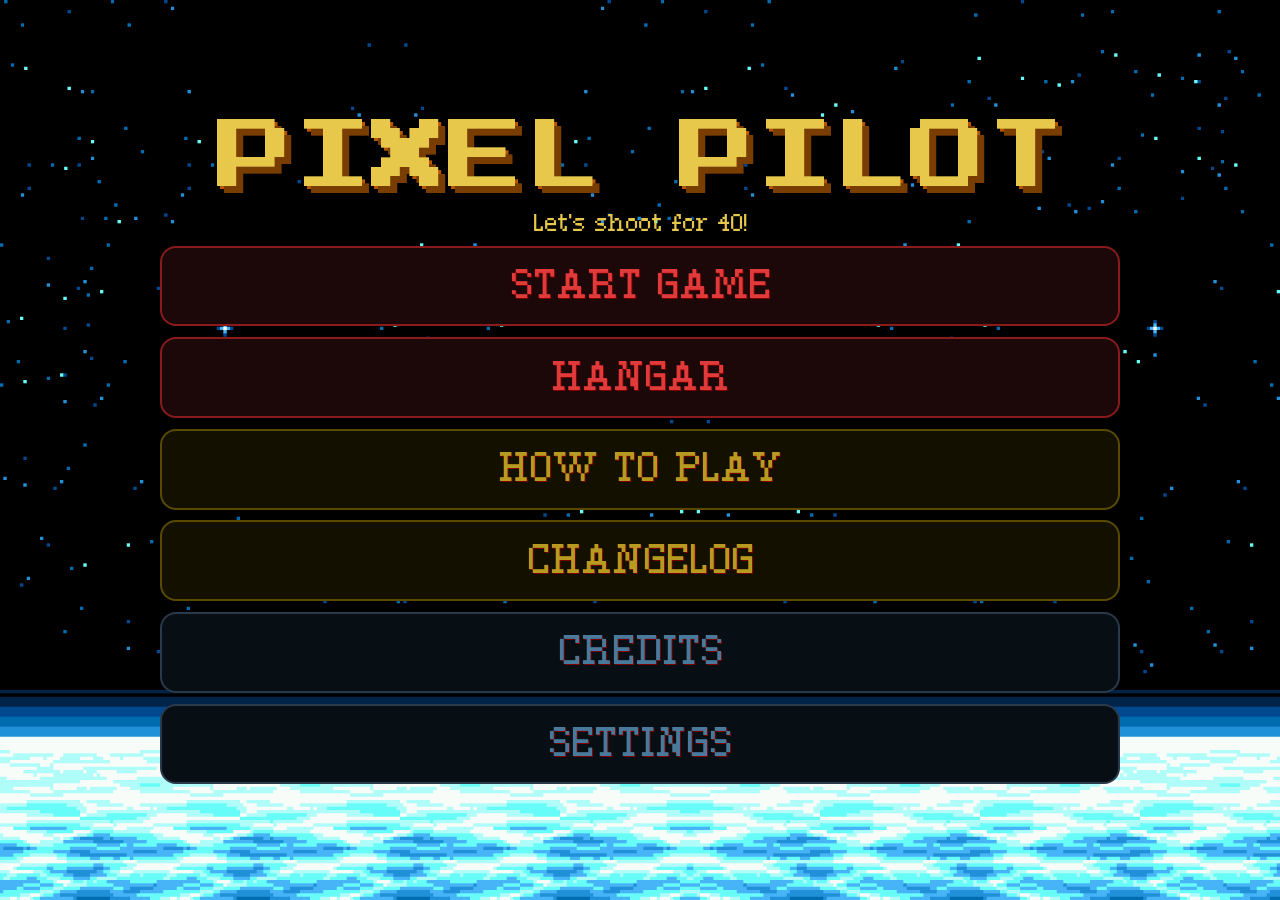
==== game.html @ 57da7c8a "Rename game HTML file" ====
﻿<!DOCTYPE html>
<html>

<head>
  <meta name="viewport" content="width=device-width, initial-scale=1.0" />
  <meta charset="UTF-8">
  <title>Pixel Pilot</title>
  <link rel="icon" type="image/x-icon" href="./images/ppfavicon.ico">
</head>

<body
  onload="queryShipCookie() || setPicture(classicSpaceshipPrev) || setCard('CLASSIC', classicstats) || console.log('onload called')">
  <style>

    @font-face {
      font-family: '8bit-font';
      src: url('./fonts/PressStart2P-vaV7.ttf') format('woff2');
      font-weight: normal;
      font-style: normal;
    }

    @font-face {
      font-family: '8bit-font-text';
      src: url('./fonts/ConnectionSerif-d20X.otf') format('woff2');
      font-weight: normal;
      font-style: normal;
    }

    canvas {
      display: block;
      background-color: black;
    }

    html, body {
      margin: 0;
      padding: 0;
      width: 100%;
      height: 100%;
      overflow: hidden;
    }

    .marquee-container {
      display: block;
      overflow: hidden;
      width: 100vw;
      height: 100vh;
      position: relative;
      z-index: 1;
      margin: 0;
      padding: 0;
    }

    .marquee-track {
      display: flex;
      width: fit-content;
      height: 100%;
      animation: scroll 40s linear infinite;
    }

    .marquee-image {
      display: block;
      width: 100vw;
      height: 100vh;
      min-width: 100vw;
      flex-shrink: 0;
      object-fit: cover;
      object-position: center;
    }

    @keyframes scroll {
      0% { transform: translateX(0); }
      100% { transform: translateX(-50%); }
    }

    /* ── HANGAR BAR BACK BUTTON ── */
    .backbuttonhangerbar {
      display: inline;
      color: #e03a3a;
      text-align: center;
      padding: 6px 6px;
      text-decoration: none;
      background-color: #1a0808;
      font-size: 20px;
      font-family: "Lucida Console", "Courier New", monospace;
      border: 1px solid #8b1a1a;
    }

    .backbuttonhangerbar:hover {
      cursor: pointer;
      color: #ff6b6b;
      background-color: #3a0d0d;
    }

    /* ── MAIN MENU BUTTONS ── */
    .button {
      border: none;
      padding: 16px 32px;
      text-align: center;
      text-decoration: none;
      text-shadow: 1px 1px #7a0000;
      display: block;
      font-size: 40px;
      font-family: "8bit-font-text", sans-serif;
      margin: auto;
      transition-duration: 0.1s;
      cursor: pointer;
      width: 960px;
    }

    .button1 {
      background-color: #1c0808;
      color: #e03a3a;
      border: 2px solid #8b1a1a;
      border-radius: 16px;
      position: absolute;
      top: 250px;
      left: 480px;
    }

    .button1:hover {
      background-color: #3a0d0d;
      color: #ff6b6b;
      border-color: #cc2222;
    }

    .button2 {
      background-color: #141000;
      color: #b89a20;
      border: 2px solid #5a4a00;
      border-radius: 16px;
      padding: 16px 20px;
      position: absolute;
      left: 480px;
      top: 450px;
    }

    .button2:hover {
      background-color: #2a2000;
      color: #e8c84a;
      border-color: #8a7000;
    }

    .button3 {
      background-color: #141000;
      color: #b89a20;
      border: 2px solid #5a4a00;
      border-radius: 16px;
      padding: 16px 43px;
      position: absolute;
      left: 480px;
      top: 550px;
    }

    .button3:hover {
      background-color: #2a2000;
      color: #e8c84a;
      border-color: #8a7000;
    }

    .button4 {
      background-color: #080f14;
      color: #4a7a9b;
      border: 2px solid #2a3a4a;
      border-radius: 16px;
      padding: 16px 66px;
      position: absolute;
      left: 480px;
      top: 650px;
    }

    .button4:hover {
      background-color: #0f1e2a;
      color: #7ab0cc;
      border-color: #3a5a70;
    }

    .button5 {
      background-color: #080f14;
      color: #4a7a9b;
      border: 2px solid #2a3a4a;
      border-radius: 16px;
      padding: 16px 55px;
      position: absolute;
      left: 480px;
      top: 750px;
    }

    .button5:hover {
      background-color: #0f1e2a;
      color: #7ab0cc;
      border-color: #3a5a70;
    }

    .button6 {
      background-color: #1c0808;
      color: #e03a3a;
      border: 2px solid #8b1a1a;
      border-radius: 16px;
      padding: 16px 80px;
      position: absolute;
      left: 480px;
      top: 350px;
    }

    .button6:hover {
      background-color: #3a0d0d;
      color: #ff6b6b;
      border-color: #cc2222;
    }

    /* ── OVERLAY PANEL BUTTONS ── */
    .button_hp {
      border: none;
      padding: 16px 32px;
      text-align: center;
      text-decoration: none;
      display: block;
      font-size: 40px;
      font-family: "Lucida Console", "Courier New", monospace;
      margin: auto;
      transition-duration: 0.1s;
      cursor: pointer;
    }

    .button_hp1 {
      background-color: #1c0808;
      color: #e03a3a;
      border: 2px solid #8b1a1a;
      border-radius: 16px;
    }

    .button_hp1:hover {
      background-color: #3a0d0d;
      color: #ff6b6b;
    }

    /* ── HANGAR PURCHASE / EQUIP BUTTONS ── */
    .buttonPurchase {
      background-color: #1a0808;
      border-style: solid;
      border-color: #8b1a1a;
      height: 60px;
      width: 200px;
      margin: auto;
      color: #e03a3a;
      text-align: center;
      padding: 10px;
      font-size: 20px;
    }

    .buttonPurchase:hover {
      background-color: #3a0d0d;
      color: #ff6b6b;
    }

    .buttonEquip {
      background-color: #1a0808;
      border-style: solid;
      border-color: #8b1a1a;
      height: 60px;
      width: 200px;
      margin: auto;
      color: #e03a3a;
      text-align: center;
      padding: 10px;
      font-size: 20px;
    }

    .buttonEquip:hover {
      background-color: #3a0d0d;
      color: #ff6b6b;
    }

    /* ── LOCK BADGE for unaffordable ships ── */
    .shipLockBadge {
      display: inline-block;
      background: #1a0808;
      border: 1px solid #5a1a1a;
      border-radius: 8px;
      padding: 6px 14px;
      font-family: '8bit-font-text';
      font-size: 15px;
      color: #7a3a3a;
      margin-top: 6px;
    }

    /* ── STAT BARS ── */
    .stat-bar-wrap {
      display: flex;
      align-items: center;
      gap: 8px;
      margin: 4px 0;
    }
    .stat-bar-label {
      font-family: '8bit-font-text';
      font-size: 13px;
      color: #c8c8d0;
      width: 130px;
      text-align: right;
      flex-shrink: 0;
    }
    .stat-bar-track {
      flex: 1;
      background: #1a0808;
      border: 1px solid #4a1a1a;
      border-radius: 4px;
      height: 14px;
      overflow: hidden;
    }
    .stat-bar-fill {
      height: 100%;
      border-radius: 4px;
      transition: width 0.4s ease;
    }

    /* ── PANEL BACKDROP ── */
    #panelBackdrop {
      display: none;
      position: fixed;
      inset: 0;
      background: rgba(0, 0, 0, 0.65);
      z-index: 190;
    }

    /* ── OVERLAY PANELS (HOW TO PLAY, CREDITS, SETTINGS) ── */
    .howPlay {
      display: none;
      position: fixed;
      top: 50%;
      left: 50%;
      transform: translate(-50%, -50%);
      z-index: 200;

      background-color: #0f0f14;
      width: min(500px, 90vw);
      max-height: 80vh;
      overflow-y: auto;

      text-align: center;
      padding: 24px 32px;
      border: 2px solid #8b1a1a;
      border-radius: 16px;
      color: #c8c8d0;
      font-family: "Lucida Console", "Courier New", monospace;
      line-height: 1.6;

      scrollbar-width: thin;
      scrollbar-color: #8b1a1a #1a0808;
    }

    .howPlay::-webkit-scrollbar { width: 6px; }
    .howPlay::-webkit-scrollbar-track { background: #1a0808; border-radius: 4px; }
    .howPlay::-webkit-scrollbar-thumb { background-color: #8b1a1a; border-radius: 4px; }

    /* ── CHANGELOG ── */
    .changeLog {
      display: none;
      position: fixed;
      top: 50%;
      left: 50%;
      transform: translate(-50%, -50%);
      z-index: 200;

      background-color: #0f0f14;
      width: min(550px, 90vw);
      max-height: 80vh;
      overflow-y: auto;

      padding: 24px 32px;
      border: 2px solid #8b1a1a;
      border-radius: 16px;
      color: #c8c8d0;
      font-family: "Lucida Console", "Courier New", monospace;
      line-height: 1.2;

      scrollbar-width: thin;
      scrollbar-color: #8b1a1a #1a0808;
    }

    .changeLog::-webkit-scrollbar { width: 6px; }
    .changeLog::-webkit-scrollbar-track { background: #1a0808; border-radius: 4px; }
    .changeLog::-webkit-scrollbar-thumb { background-color: #8b1a1a; border-radius: 4px; }

    /* ── GAME OVER SCREEN ── */
    .gameEnd {
      display: none;
      background-color: #0f0f14;
      width: 480px;
      margin: auto;
      text-align: center;
      padding: 20px 28px;
      border: 2px solid #8b1a1a;
      border-radius: 16px;
      color: #c8c8d0;
      position: fixed;
      left: 50%;
      top: 50%;
      transform: translate(-50%, -50%);
      z-index: 200;
      animation: endFadeIn 0.4s ease both;
    }

    /* ── PAUSE SCREEN ── */
    .pauseScreen {
      display: none;
      background-color: #0f0f14;
      width: 420px;
      margin: auto;
      text-align: center;
      padding: 20px 28px;
      border: 2px solid #3a5a70;
      border-radius: 16px;
      color: #c8c8d0;
      position: fixed;
      left: 50%;
      top: 50%;
      transform: translate(-50%, -50%);
      z-index: 200;
    }

    .restartGameButton {
      background-color: #1c0808;
      color: #e03a3a;
      border: 2px solid #8b1a1a;
      border-radius: 16px;
      padding: 16px 20px;
      cursor: pointer;
    }

    .restartGameButton:hover {
      background-color: #3a0d0d;
      color: #ff6b6b;
    }

    .goHomeButton {
      background-color: #1c0808;
      color: #e03a3a;
      border: 2px solid #8b1a1a;
      border-radius: 16px;
      padding: 16px 20px;
      cursor: pointer;
    }

    .goHomeButton:hover {
      background-color: #3a0d0d;
      color: #ff6b6b;
    }

    @keyframes endFadeIn {
      from { opacity: 0; transform: translate(-50%, -45%); }
      to   { opacity: 1; transform: translate(-50%, -50%); }
    }
    @keyframes scoreTick {
      from { opacity: 0; transform: translateY(10px); }
      to   { opacity: 1; transform: translateY(0); }
    }
    /* ── SCORE FLASH ANIMATION ── */
    @keyframes scoreFlash {
      0%   { color: #e8c84a; transform: scale(1.0); }
      50%  { color: #ffffff; transform: scale(1.18); }
      100% { color: #e8c84a; transform: scale(1.0); }
    }
    .score-flash {
      animation: scoreFlash 0.22s ease;
    }

    .stat-row {
      display: flex; justify-content: space-between;
      font-family: '8bit-font-text'; font-size: 18px;
      padding: 6px 0; border-bottom: 1px solid #2a1a1a;
      color: #c8c8d0;
    }
    .stat-row:last-child { border-bottom: none; }
    .stat-val { color: #e8c84a; }
    .grade-badge {
      display: inline-block; font-size: 70px;
      font-family: '8bit-font-text'; font-weight: bold;
      padding: 6px 24px; border-radius: 12px;
      border: 3px solid; margin: 12px 0 4px;
      animation: scoreTick 0.5s ease 0.3s both;
    }
    .tier-label {
      font-size: 22px; font-family: '8bit-font-text';
      letter-spacing: 2px; margin-bottom: 16px;
      animation: scoreTick 0.5s ease 0.5s both;
    }

    /* ── HANGAR ── */
    .hanger {
      display: none;
      width: 100%;
      height: 100%;
      font-family: '8bit-font-text';
      line-height: 1.6;
      position: absolute;
      top: 0px;
      left: 0px;
    }

    .hangerBar {
      display: flex;
      align-items: center;
      overflow: hidden;
      background-color: #1a0808;
      border-style: solid;
      border-color: #8b1a1a;
    }

    .hangerBar a {
      color: #e03a3a;
      text-align: center;
      padding: 14px 16px;
      text-decoration: none;
      font-size: 17px;
    }

    .hangerBar > span {
      float: none !important;
      margin-left: auto;
      padding-right: clamp(12px, 4vw, 70px) !important;
      padding-top: 3px !important;
      white-space: nowrap;
      text-align: right;
      font-size: clamp(13px, 2vw, 20px) !important;
    }

    .spaceshipSelector {
      overflow: hidden;
      background-color: #1a0808;
      width: 99.7%;
      position: absolute;
      bottom: 0;
      border-style: solid;
      border-color: #8b1a1a;
    }

    .spaceshipSelector a {
      float: left;
      color: #e03a3a;
      text-align: center;
      padding: 14px 16px;
      text-decoration: none;
      font-size: 17px;
    }

    .spaceshipSelector a:hover { cursor: pointer; }

    .spaceshipStats {
      background-color: #0f0f14;
      border-style: solid;
      border-color: #8b1a1a;
      position: absolute;
      top: 165px;
      left: 50px;
      width: 567px;
      height: 435px;
      margin: auto;
      color: #c8c8d0;
      text-align: center;
      padding: 16px;
      overflow-y: auto;
      scrollbar-width: thin;
      scrollbar-color: #8b1a1a #1a0808;
    }

    .spaceshipStats::-webkit-scrollbar { width: 6px; }
    .spaceshipStats::-webkit-scrollbar-track { background: #1a0808; border-radius: 4px; }
    .spaceshipStats::-webkit-scrollbar-thumb { background-color: #8b1a1a; border-radius: 4px; }

    .spaceshipName {
      background-color: #0f0f14;
      border-style: solid;
      border-color: #8b1a1a;
      position: absolute;
      top: 100px;
      left: 50px;
      width: 600px;
      margin: auto;
      color: #e8c84a;
      text-align: center;
      font-size: 30px;
    }

/*

    .spaceshipPreview {
      background-color: #0f0f14;
      border-style: solid;
      border-color: #8b1a1a;
      position: absolute;
      top: 100px;
      left: 700px;
      margin: auto;
      color: #c8c8d0;
      text-align: center;
      padding: 16px;
      overflow: hidden;
    }

*/

    /* ── SHIP PREVIEW FLOAT ANIMATION ── */
    @keyframes shipFloat {
      0%, 100% { transform: translate(-50%, -50%) translateY(0px); }
      50%       { transform: translate(-50%, -50%) translateY(-18px); }
    }
    .shipPrev {
      position: absolute;
      top: 50%;
      left: 50%;
      width: auto;
      height: auto;
      max-width: calc(100% - 100px);
      max-height: calc(100% - 100px);
      object-fit: contain;
      display: block;
      animation: shipFloat 3s ease-in-out infinite;
      filter: drop-shadow(0 0 18px rgba(232, 200, 74, 0.35));
    }

    .SpaceshipNav {
      transform: rotate(300deg);
      background-image: linear-gradient(to right, rgba(0, 0, 0, 1), rgba(0, 0, 0, 0));
      padding: 12px 12px;
    }

    /* ── PURCHASE DIALOG OVERLAY ── */
    .overlay {
      position: fixed;
      display: none;
      width: 100%;
      height: 100%;
      top: 0;
      left: 0;
      right: 0;
      bottom: 0;
      background-color: rgba(0, 0, 0, 0.7);
      z-index: 2;
      cursor: pointer;
    }

    .purchaseDialog {
      display: none;
      background-color: #0f0f14;
      border-style: solid;
      border-color: #8b1a1a;
      position: fixed;
      top: 200px;
      left: 710px;
      width: 500px;
      height: 500px;
      margin: auto;
      color: #c8c8d0;
      text-align: center;
      padding: 16px;
      z-index: 3;
    }

    .backbuttondialog {
      display: block;
      color: #e03a3a;
      text-align: center;
      text-decoration: none;
      background-color: #1a0808;
      border: 1px solid #8b1a1a;
      font-size: 20px;
      font-family: "Lucida Console", "Courier New", monospace;
      z-index: 10;
      padding: 10px;
      margin: auto;
      margin-top: 150px;
    }

    .backbuttondialog:hover {
      cursor: pointer;
      background-color: #3a0d0d;
      color: #ff6b6b;
    }

    /* ── TITLE ── */
    .title {
      text-shadow: 7px 7px #7a3d00, 3px 3px #b85500;
      font-size: 80px;
      color: #e8c84a;
      font-family: "8bit-font", sans-serif;
      position: absolute;
      left: 525px;
      top: 20px;
    }

    /* ── SPLASH TEXT ── */
    .splashText {
      font-size: 22px;
      font-family: '8bit-font-text';
      position: absolute;
      left: 530px;
      top: 185px;
      color: #e8c84a;
      animation: splashPulse 0.7s ease-in-out infinite;
      pointer-events: none;
      white-space: nowrap;
    }

    @keyframes splashPulse {
      0%, 100% { opacity: 1;   transform: scale(1); }
      50%       { opacity: 0.5; transform: scale(0.96); }
    }

    /* ── SETTINGS SLIDERS ── */
    .settings-row {
      display: flex;
      align-items: center;
      justify-content: space-between;
      gap: 12px;
      margin: 14px 0;
      font-family: '8bit-font-text';
      font-size: 16px;
      color: #c8c8d0;
    }
    .settings-row label { flex: 1; text-align: left; }
    .settings-row input[type=range] {
      flex: 2;
      accent-color: #e03a3a;
    }
    .settings-row span {
      width: 38px;
      text-align: right;
      color: #e8c84a;
      font-size: 15px;
    }
    .settings-toggle {
      background: #1a0808;
      border: 1px solid #8b1a1a;
      border-radius: 8px;
      color: #e03a3a;
      padding: 6px 16px;
      font-family: '8bit-font-text';
      font-size: 14px;
      cursor: pointer;
    }
    .settings-toggle.on { background: #3a0d0d; color: #ff6b6b; border-color: #cc2222; }

    /* ── VIRTUAL JOYSTICK (mobile) ── */
    #touchControls {
      display: none;
      position: fixed;
      bottom: 30px;
      left: 30px;
      z-index: 300;
      pointer-events: none;
    }
    #joystickOuter {
      width: 120px;
      height: 120px;
      border-radius: 50%;
      background: rgba(255,255,255,0.07);
      border: 2px solid rgba(232,200,74,0.35);
      position: relative;
      pointer-events: all;
      touch-action: none;
    }
    #joystickKnob {
      width: 48px;
      height: 48px;
      border-radius: 50%;
      background: rgba(224,58,58,0.7);
      border: 2px solid #e03a3a;
      position: absolute;
      top: 50%;
      left: 50%;
      transform: translate(-50%, -50%);
      pointer-events: none;
      transition: box-shadow 0.1s;
      box-shadow: 0 0 12px rgba(224,58,58,0.5);
    }
    #touchFireBtn {
      position: fixed;
      bottom: 40px;
      right: 40px;
      width: 90px;
      height: 90px;
      border-radius: 50%;
      background: rgba(224,58,58,0.25);
      border: 2px solid #e03a3a;
      color: #e03a3a;
      font-family: '8bit-font-text';
      font-size: 18px;
      z-index: 300;
      pointer-events: all;
      touch-action: none;
      display: none;
      align-items: center;
      justify-content: center;
      cursor: pointer;
      user-select: none;
    }
    #touchFireBtn:active { background: rgba(224,58,58,0.55); }

    #portraitGameBlocker {
      display: none;
      position: fixed;
      inset: 0;
      z-index: 500;
      align-items: center;
      justify-content: center;
      padding: 20px;
      box-sizing: border-box;
      background: rgba(8, 8, 12, 0.96);
      color: #e8c84a;
      text-align: center;
      font-family: '8bit-font-text';
      font-size: clamp(18px, 5vw, 32px);
      line-height: 1.5;
    }

    /* ── HIGH SCORE BADGE (in-game HUD) ── */
    #highScoreHUD {
      position: fixed;
      top: 10px;
      right: 20px;
      font-family: '8bit-font-text';
      font-size: 18px;
      color: #e8c84a;
      z-index: 150;
      pointer-events: none;
      display: none;
      text-shadow: 1px 1px #7a3d00;
    }

      /* Score and Ammo HUDs (DOM elements, not canvas) */
      #scoreHUD {
        position: fixed;
        top: 10px;
        left: 20px;
        font-family: '8bit-font-text';
        font-size: 18px;
        color: #e8c84a;
        z-index: 150;
        pointer-events: none;
        text-shadow: 1px 1px #1a0a00;
      }

      #ammoHUD {
        position: fixed;
        top: 10px;
        left: 50%;
        transform: translateX(-50%);
        font-family: '8bit-font-text';
        font-size: 18px;
        color: #e03a3a;
        z-index: 150;
        pointer-events: none;
        text-shadow: 1px 1px #1a0a00;
      }

      /* Responsive panels and hangar layout */
      .howPlay,
      .changeLog {
        width: min(700px, calc(100vw - 32px));
        max-height: calc(100vh - 32px);
        box-sizing: border-box;
        padding: clamp(16px, 3vw, 32px) clamp(16px, 4vw, 32px);
      }

      #settings {
        width: min(700px, calc(100vw - 32px)) !important;
      }

      .gameEnd,
      .pauseScreen {
        width: min(520px, calc(100vw - 24px));
        max-height: calc(100vh - 24px);
        box-sizing: border-box;
        padding: clamp(14px, 3vw, 28px) clamp(14px, 4vw, 28px);
        overflow-y: auto;
        overflow-x: hidden;
      }

      .pauseScreen p {
        overflow-wrap: anywhere;
      }

      .gameEnd .restartGameButton,
      .gameEnd .goHomeButton,
      .pauseScreen .restartGameButton,
      .pauseScreen .goHomeButton {
        max-width: 100%;
        padding: clamp(10px, 2vw, 16px) clamp(12px, 3vw, 20px);
        font-size: clamp(16px, 3vw, 24px);
      }

      .howPlay > p:first-child,
      .changeLog > p:first-child,
      #settings > p:first-child {
        font-size: clamp(30px, 7vw, 60px) !important;
        line-height: 1.15;
      }

      .howPlay p,
      .changeLog p,
      #settings p {
        overflow-wrap: anywhere;
      }

      .howPlay .button_hp,
      .changeLog .button_hp,
      #settings .button_hp {
        width: min(100%, 420px);
        box-sizing: border-box;
        padding: clamp(10px, 2vw, 16px) 20px;
        font-size: clamp(20px, 4vw, 40px);
      }

      .hanger {
        --selector-height: clamp(200px, 28vh, 300px);
        --card-bottom-gap: clamp(32px, 6vh, 80px);
        position: fixed;
        inset: 0;
        width: 100%;
        height: 100%;
        overflow: hidden;
        box-sizing: border-box;
      }

      .hangerBar {
        position: absolute;
        top: 0;
        left: 0;
        width: 100%;
        box-sizing: border-box;
      }

      .spaceshipName {
        position: static;
        grid-area: name;
        width: 100%;
        box-sizing: border-box;
        font-size: clamp(20px, 2.5vw, 30px);
      }

      .spaceshipStats {
        position: static;
        grid-area: stats;
        width: 100%;
        height: 100%;
        box-sizing: border-box;
      }

      .spaceshipPreview {
        position: static;
        grid-area: preview;
        width: 100%;
        height: 100%;
        box-sizing: border-box;           
        display: grid;
        place-items: center;
      }

      @keyframes shipFloatInCard {
        0%, 100% { transform: translateY(0); }
        50%       { transform: translateY(-18px); }
      }

      .spaceshipPreview .shipPrev {
        position: static;
        width: auto;
        height: auto;
        max-width: calc(100% - 90px);
        max-height: calc(100% - 90px);
        transform: none;
        animation: shipFloatInCard 3s ease-in-out infinite;
      }

      .shipInfoContainer {
        position: absolute;
        top: 82px;
        left: clamp(16px, 3vw, 50px);
        right: clamp(16px, 3vw, 50px);
        bottom: calc(var(--selector-height) + var(--card-bottom-gap));
        display: grid;
        grid-template-columns: minmax(280px, 1fr) minmax(0, 2fr);
        grid-template-rows: auto minmax(0, 1fr);
        grid-template-areas:
          "name preview"
          "stats preview";
        gap: 12px;
        min-height: 0;
      }

      .spaceshipSelector {
        width: 100%;
        height: var(--selector-height);
        min-height: 0;
        display: flex;
        justify-content: center;
        align-items: center;
        box-sizing: border-box;
      }

      .spaceshipSelector a {
        float: none;
      }

      .spaceshipSelector img {
        width: clamp(100px, 16vw, 215px);
        height: auto;
      }

      @media (max-width: 500px) {
        .hanger {
          --selector-height: 120px;
        }

        .howPlay,
        .changeLog {
          max-height: calc(100vh - 20px);
          width: calc(100vw - 20px);
          padding: 14px 16px;
          line-height: 1.35;
        }

        .gameEnd,
        .pauseScreen {
          width: calc(100vw - 20px);
          max-height: calc(100vh - 20px);
          padding: 12px 14px;
        }

        .gameEnd .grade-badge {
          font-size: clamp(42px, 14vw, 70px) !important;
          padding: 4px 16px;
        }

        .gameEnd .tier-label {
          font-size: clamp(16px, 5vw, 22px) !important;
          letter-spacing: 1px;
        }

        .howPlay p,
        .changeLog p,
        #settings p {
          font-size: clamp(14px, 4vw, 20px) !important;
        }

        .howPlay > p:first-child,
        .changeLog > p:first-child,
        #settings > p:first-child {
          font-size: clamp(26px, 8vw, 42px) !important;
        }

        .hangerBar a {
          padding: 10px 12px;
          font-size: clamp(13px, 3.5vw, 17px);
        }

        .spaceshipName {
          position: static;
          width: 100%;
          height: 42px;
          display: flex;
          align-items: center;
          justify-content: center;
          overflow: hidden;
          font-size: clamp(18px, 6vw, 30px);
        }

        .spaceshipPreview {
          position: static;
          width: 100%;
          height: 100%;
          display: grid;
          place-items: center;
        }

        .spaceshipStats {
          position: static;
          width: 100%;
          height: 200px;
          min-height: 0;
          overflow-y: auto;
        }

        .shipInfoContainer {
          top: 62px;
          left: 12px;
          right: 12px;
          --card-bottom-gap: 8px;
          bottom: calc(var(--selector-height) + var(--card-bottom-gap));
          grid-template-columns: 1fr;
          grid-template-rows: 42px minmax(90px, 1fr) 200px;
          grid-template-areas:
            "name"
            "preview"
            "stats";
          gap: 8px;
          align-content: normal;
        }

        .spaceshipSelector {
          min-height: 0;
        }

        .spaceshipSelector a {
          padding: 6px 10px;
        }

        .spaceshipSelector img {
          width: clamp(72px, 24vw, 130px);
        }
      }

      @media (orientation: landscape) and (max-height: 600px) {
        #startScreen {
          justify-content: flex-start;
          gap: 4px;
          padding: 8px 12px;
        }

        #startScreen .title {
          font-size: clamp(26px, 7vh, 48px);
        }

        #startScreen .splashText {
          font-size: clamp(11px, 2.5vh, 16px);
        }

        #startScreen .button {
          width: min(680px, 100%);
          padding: 6px 16px;
          font-size: clamp(16px, 3.5vh, 24px);
        }

        .hanger {
          --selector-height: 96px;
          --card-bottom-gap: 6px;
        }

        .hangerBar a {
          padding: 8px 12px;
          font-size: 14px;
        }

        .shipInfoContainer {
          top: 52px;
          left: 16px;
          right: 16px;
          grid-template-columns: minmax(220px, 1fr) minmax(0, 2fr);
          gap: 8px;
        }

        .spaceshipName {
          font-size: clamp(16px, 4vh, 24px);
        }

        .spaceshipPreview .shipPrev {
          max-width: calc(100% - 40px);
          max-height: calc(100% - 24px);
        }

        .spaceshipSelector img {
          width: clamp(80px, 14vh, 130px);
        }
      }

  </style>

  <div id=startScreen>
    <style>
      #startScreen {
        position: fixed;
        inset: 0;
        z-index: 5;
        display: flex;
        flex-direction: column;
        align-items: center;
        justify-content: center;
        gap: clamp(8px, 1.2vh, 18px);
        padding: 20px 16px;
        box-sizing: border-box;
        overflow-y: auto;
      }

      #startScreen .title,
      #startScreen .splashText {
        position: static;
        left: auto;
        top: auto;
        margin: 0;
        white-space: normal;
        text-align: center;
      }

      #startScreen .title {
        font-size: clamp(36px, 6vw, 80px);
        line-height: 1.1;
      }

      #startScreen .splashText {
        font-size: clamp(14px, 2vw, 22px);
      }

      #startScreen .button {
        position: static;
        width: min(960px, 100%);
        box-sizing: border-box;
        margin: 0;
        padding: clamp(10px, 1.2vw, 16px) 20px;
        font-size: clamp(18px, 3vw, 40px);
        line-height: 1.2;
      }
    </style>

    <p class="title">PIXEL PILOT</p>
    <p class="splashText" id="splashText"></p>

    <button class="button button1" onclick="startGame() || hideDiv('startScreen') || hideDiv('menuBackground')">START GAME</button>
    <button class="button button6" onclick="hideDiv('startScreen') || showDiv('hanger') || setPicture(classicSpaceshipPrev) || setCard('CLASSIC', classicstats) || setScorebar()">HANGAR</button>
    <button class="button button2" onclick="hideDiv('startScreen') || showDiv('howPlay') || showDiv('panelBackdrop')">HOW TO PLAY</button>
    <button class="button button3" onclick="hideDiv('startScreen') || showDiv('changelog') || showDiv('panelBackdrop')">CHANGELOG</button>
    <button class="button button4" onclick="hideDiv('startScreen') || showDiv('credits') || showDiv('panelBackdrop')">CREDITS</button>
    <button class="button button5" onclick="hideDiv('startScreen') || showDiv('settings') || showDiv('panelBackdrop')">SETTINGS</button>
  </div>

  <style>
    @media (orientation: landscape) and (max-height: 600px) {
      #startScreen {
        justify-content: center;
        gap: 4px;
        padding: 16px 12px 10px;
        overflow-y: auto;
      }

      #startScreen .title {
        font-size: clamp(26px, 7vh, 48px);
      }

      #startScreen .splashText {
        font-size: clamp(11px, 2.5vh, 16px);
      }

      #startScreen .button {
        padding: 6px 16px;
        font-size: clamp(16px, 3.5vh, 24px);
      }

      .spaceshipPreview .shipPrev {
        max-width: 55%;
        max-height: 65%;
      }

      .gameEnd,
      .pauseScreen {
        width: min(620px, calc(100vw - 24px));
        max-height: calc(100vh - 16px);
        padding: 10px 16px;
      }

      .gameEnd .grade-badge {
        font-size: 42px !important;
        padding: 2px 14px;
        margin: 4px 0 2px;
      }

      .gameEnd .tier-label {
        font-size: 15px !important;
        margin-bottom: 6px;
      }

      .gameEnd .restartGameButton,
      .gameEnd .goHomeButton,
      .pauseScreen .restartGameButton,
      .pauseScreen .goHomeButton {
        padding: 8px 14px;
        font-size: 16px;
      }
    }
  </style>

  <div class="marquee-container" id="menuBackground">
    <div class="marquee-track">
      <img src="./images/Pixel_Space.png" alt="Seamless Loop" class="marquee-image">
      <img src="./images/Pixel_Space.png" alt="" class="marquee-image" aria-hidden="true">
    </div>
  </div>

  <!-- Panel backdrop -->
  <div id="panelBackdrop" onclick="closePanels()"></div>

  <!-- HOW TO PLAY -->
  <div class="howPlay" id="howPlay">
    <p style="font-size: 60px; font-family: '8bit-font-text'; color: #e8c84a;">HOW TO PLAY</p>
    <p style="font-size: 20px; font-family: '8bit-font-text'">Welcome to Pixel Pilot! Weave through obstacles using <b>UP/DOWN</b> or <b>W/S</b> keys. On mobile, use the on-screen joystick and FIRE button. The further you go, the more Pixel Pieces you earn — spend them in the hangar on new ships! Press <b>SPACE</b> to shoot orange barriers out of the way. Good luck, pilot!</p>
    <br>
    <button style="font-family: '8bit-font-text'" class="button_hp button_hp1" onclick="hideDiv('howPlay') || hideDiv('panelBackdrop') || showDiv('startScreen')">BACK</button>
  </div>

  <!-- CHANGELOG -->
  <div class="changeLog" id="changelog">
    <p style="font-size: 60px; font-family: '8bit-font-text'; color: #e8c84a;">CHANGELOG</p>
    <p style="font-size: 30px; font-family: '8bit-font-text'"><b>RELEASED: (2/3/2025)</b></p>
    <p style="font-size: 20px; font-family: '8bit-font-text'">Pixel Pilot was released to 8-9 Student Commons.</p>
    <br>
    <p style="font-size: 30px; font-family: '8bit-font-text'"><b>Update I (2/17/2025)</b></p>
    <p style="font-size: 20px; font-family: '8bit-font-text'">-Improved hitbox for spaceship.</p>
    <p style="font-size: 20px; font-family: '8bit-font-text'">-Added difficulty levels.</p>
    <p style="font-size: 20px; font-family: '8bit-font-text'">-Added GAME OVER screen.</p>
    <p style="font-size: 20px; font-family: '8bit-font-text'">-Implemented cookies for persistent score.</p>
    <p style="font-size: 20px; font-family: '8bit-font-text'">-Improved title visibility.</p>
    <br>
    <p style="font-size: 30px; font-family: '8bit-font-text'"><b>Update II: Hangar and Music Update (4/26/2025)</b></p>
    <p style="font-size: 25px; font-family: '8bit-font-text'"><b>Gameplay Changes</b></p>
    <p style="font-size: 20px; font-family: '8bit-font-text'">-Improved speed ramp-up.</p>
    <p style="font-size: 20px; font-family: '8bit-font-text'">-Changed obstacle frequency.</p>
    <p style="font-size: 20px; font-family: '8bit-font-text'">-Added hangar with purchasable ships.</p>
    <p style="font-size: 20px; font-family: '8bit-font-text'">-Added in-game music.</p>
    <p style="font-size: 20px; font-family: '8bit-font-text'">-Greatly fixed spaceship hitboxes.</p>
    <p style="font-size: 20px; font-family: '8bit-font-text'">-Removed difficulty levels.</p>
    <p style="font-size: 25px; font-family: '8bit-font-text'"><b>UI Changes</b></p>
    <p style="font-size: 20px; font-family: '8bit-font-text'">-Improved changelog, end screen, and How To Play.</p>
    <br>
    <p style="font-size: 30px; font-family: '8bit-font-text'"><b>Update II.1: Bug Fix (4/28/2025)</b></p>
    <p style="font-size: 20px; font-family: '8bit-font-text'">-Rounded scores to integers.</p>
    <p style="font-size: 20px; font-family: '8bit-font-text'">-Fixed ship purchase/equip glitches.</p>
    <p style="font-size: 20px; font-family: '8bit-font-text'">-Changed source files to Github.</p>
    <p style="font-size: 20px; font-family: '8bit-font-text'">-Crisper background image.</p>
    <br>
    <p style="font-size: 30px; font-family: '8bit-font-text'"><b>Update III: We're Back from Summer Break! (In Progress)</b></p>
    <p style="font-size: 25px; font-family: '8bit-font-text'"><b>Big Deal Stuff Here:</b></p>
    <p style="font-size: 20px; font-family: '8bit-font-text'">-Completely revamped UI style. The other one sucked, I know.</p>
    <p style="font-size: 20px; font-family: '8bit-font-text'">-Mobile support added! Mobile controls are now available. The screen is optimized for mobile devices. It's a bit wonky right now, but it's functional.</p>
    <p style="font-size: 20px; font-family: '8bit-font-text'">-Pixel-perfect hitboxes. Okay, I know you're excited about this one. The other system wasn't that bad -- sheesh!</p>
    <p style="font-size: 20px; font-family: '8bit-font-text'">-Added explosions and explosion sounds. Big booms. Large explosions. Very good.</p>
    <p style="font-size: 20px; font-family: '8bit-font-text'">-Added spaceship tilting. Woah! That changes things.</p>
    
    <p style="font-size: 25px; font-family: '8bit-font-text'"><b>Gameplay Changes</b></p>
    <p style="font-size: 20px; font-family: '8bit-font-text'">-Improved gap spawning logic.</p>
    <p style="font-size: 20px; font-family: '8bit-font-text'">-Added explosions and explosion sounds.</p>
    <p style="font-size: 20px; font-family: '8bit-font-text'">-Added hover SFX on menu buttons.</p>
    <p style="font-size: 20px; font-family: '8bit-font-text'">-Added personal best / high score tracker.</p>
    <p style="font-size: 20px; font-family: '8bit-font-text'">-Score counter flashes at milestones.</p>
    <p style="font-size: 20px; font-family: '8bit-font-text'">-Improved crash feedback.</p>

    <p style="font-size: 25px; font-family: '8bit-font-text'"><b>UI Changes</b></p>
    <p style="font-size: 20px; font-family: '8bit-font-text'">-Ship stats now shown as visual bars.</p>
    <p style="font-size: 20px; font-family: '8bit-font-text'">-Animated ship preview in hangar.</p>=
    <p style="font-size: 20px; font-family: '8bit-font-text'">-Lock badge shown on ships that can't be purchased.</p>
    <p style="font-size: 20px; font-family: '8bit-font-text'">-Settings panel now has volume sliders and hitbox toggle.</p>
    <p style="font-size: 25px; font-family: '8bit-font-text'"><b>Bug Fixes</b></p>
    <p style="font-size: 20px; font-family: '8bit-font-text'">-Fixed ammo count showing "undefined" before first shot.</p>
    <p style="font-size: 20px; font-family: '8bit-font-text'">-Fixed tab-out pause triggering after crash.</p>
    <p style="font-size: 20px; font-family: '8bit-font-text'">-Fixed lastGapCenterY not resetting on restart.</p>
    <p style="font-size: 20px; font-family: '8bit-font-text'">-Fixed global loop variable bleed in collision detection.</p>
    <p style="font-size: 20px; font-family: '8bit-font-text'">-Fixed typo in purchase dialog button ID that caused errors.</p>
    <p style="font-size: 20px; font-family: '8bit-font-text'">-Fixed bug where incorrect placement of collision handling code for barriers caused problematic collision detection.</p>
    <p style="font-size: 20px; font-family: '8bit-font-text'">-Fixed error where firing the weapon would stop y-axis movement.</p>
    <p style="font-size: 25px; font-family: '8bit-font-text'"><b>Other Changes</b></p>
    <p style="font-size: 20px; font-family: '8bit-font-text'">-Added splash text.</p>
    <p style="font-size: 20px; font-family: '8bit-font-text'">-New menu music.</p>
    <p style="font-size: 20px; font-family: '8bit-font-text'">-Somewhat cleaned up code.</p>
    <p style="font-size: 20px; font-family: '8bit-font-text'">-Score and Ammo HUD now scale with webpage and are no longer drawn on the canvas.</p>
    <p style="font-size: 20px; font-family: '8bit-font-text'">-Canvas should now scale dynamically to different screen ratios, sizes, and browser zooms.</p>
    <p style="font-size: 20px; font-family: '8bit-font-text'">-Organized game assests.</p>   
    <button style="font-family: '8bit-font-text'" class="button_hp button_hp1" onclick="hideDiv('changelog') || hideDiv('panelBackdrop') || showDiv('startScreen')">BACK</button>
  </div>

  <!-- CREDITS -->
  <div class="howPlay" id="credits">
    <p style="font-size: 60px; font-family: '8bit-font-text'; color: #e8c84a;">CREDITS</p>
    <br>
    <p style="font-size: 20px; font-family: '8bit-font-text'"> Menu music by <a href="https://pixabay.com/users/dstechnician-26430546/?utm_source=link-attribution&utm_medium=referral&utm_campaign=music&utm_content=110458" style="color: #4a7a9b;">DSTechnician</a> from <a href="https://pixabay.com/music//?utm_source=link-attribution&utm_medium=referral&utm_campaign=music&utm_content=110458" style="color: #4a7a9b;">Pixabay</a></p>
    <br>
    <p style="font-size: 20px; font-family: '8bit-font-text'">Explosion effect by <a href="https://pixabay.com/users/u_b32baquv5u-50250111/?utm_source=link-attribution&utm_medium=referral&utm_campaign=music&utm_content=340460" style="color: #4a7a9b;">u_b32baquv5u</a> from <a href="https://pixabay.com//?utm_source=link-attribution&utm_medium=referral&utm_campaign=music&utm_content=340460" style="color: #4a7a9b;">Pixabay</a></p>
    <br>
    <p style="font-size: 20px; font-family: '8bit-font-text'"> Game over sound effect by <a href="https://pixabay.com/users/lumora_studios-39090352/?utm_source=link-attribution&utm_medium=referral&utm_campaign=music&utm_content=319170" style="color: #4a7a9b;">Lumora Studios</a> from <a href="https://pixabay.com/sound-effects//?utm_source=link-attribution&utm_medium=referral&utm_campaign=music&utm_content=319170" style="color: #4a7a9b;">Pixabay</a></p>
    <br>
    <p style="font-size: 20px; font-family: '8bit-font-text'">W3 Schools for pieces of code. You can still see plenty of vestigial code/variable names from <a href="https://www.w3schools.com/graphics/game_intro.asp" style="color: #4a7a9b;">here</a>.</p>
    <br>
    <p style="font-size: 20px; font-family: '8bit-font-text'">Josiah Burke for gameplay testing.</p>
    <br>
    <p style="font-size: 20px; font-family: '8bit-font-text'">Other miscellaneous people who have given help and feedback. You know who you are. o7</p>
    <br>
    <button style="font-family: '8bit-font-text'" class="button_hp button_hp1" onclick="hideDiv('credits') || hideDiv('panelBackdrop') || showDiv('startScreen')">BACK</button>
  </div>

  <!-- SETTINGS — built dynamically so sliders reflect current values -->
  <div class="howPlay" id="settings" style="width: min(480px, 90vw);">
    <!-- filled by buildSettingsPanel() on open -->
  </div>

  <div class="gameEnd" style="font-family: '8bit-font-text'" id="endScreen"></div>

  <div class="pauseScreen" id="pauseScreen">
    <p style="font-size:50px; font-family:'8bit-font-text'; color:#e8c84a;">PAUSED</p>
    <p style="font-size:18px; font-family:'8bit-font-text'; color:#6a6a7a;">Press ESC or click below to resume</p>
    <br>
    <button style="font-family:'8bit-font-text'" class="restartGameButton" onclick="resumeGame()">Resume</button>
    <button style="font-family:'8bit-font-text'; margin-left:8px;" class="goHomeButton" onclick="goHome()">Main Menu</button>
  </div>

  <!-- HIGH SCORE HUD (in-game, top-right) -->
  <div id="highScoreHUD"></div>

  <!-- SCORE TEXT ELEMENT (referenced for flash) -->
  <div id="scoreHUD"></div>
  <!-- AMMO HUD -->
  <div id="ammoHUD"></div>

  <!-- TOUCH CONTROLS -->
  <div id="touchControls">
    <div id="joystickOuter">
      <div id="joystickKnob"></div>
    </div>
  </div>
  <div id="touchFireBtn">FIRE</div>
  <div id="portraitGameBlocker">Rotate your phone horizontally<br>to play Pixel Pilot.</div>

  <div class="hanger" id="hanger" style="background-image: linear-gradient(to right, rgba(0,0,0,1), rgba(0,0,0,0)); z-index: 100;">

    <div class="purchaseDialog" id="purchaseDialog"></div>
    <div class="overlay" id="overlay"></div>

    <div class="hangerBar" id="hangerBar"></div>

    <div class="shipInfoContainer">
      <div class="spaceshipStats" id="spaceshipStats"></div>
      <div class="spaceshipName" id="spaceshipName"></div>
      <div class="spaceshipPreview" id="spaceshipPreview"></div>
    </div>

    <div class="spaceshipSelector" id="spaceshipSelector">
      <a onclick="setCard('CLASSIC', classicstats) || setPicture(classicSpaceshipPrev)">
        <img class="SpaceshipNav" src="./images/classic_spaceship_guns_removed_thrust.png" width="215" height="192">
      </a>
      <a onclick="setCard('Pixel Piece Prospecter', pixproStats) || setPicture(pieproSpaceshipsPrev)">
        <img class="SpaceshipNav" src="./images/prospector_spaceship_guns_removed_thrust.png" width="215" height="192">
      </a>
    </div>

  
  </div>

  <script src="./script.js"></script>


</body>
</html>
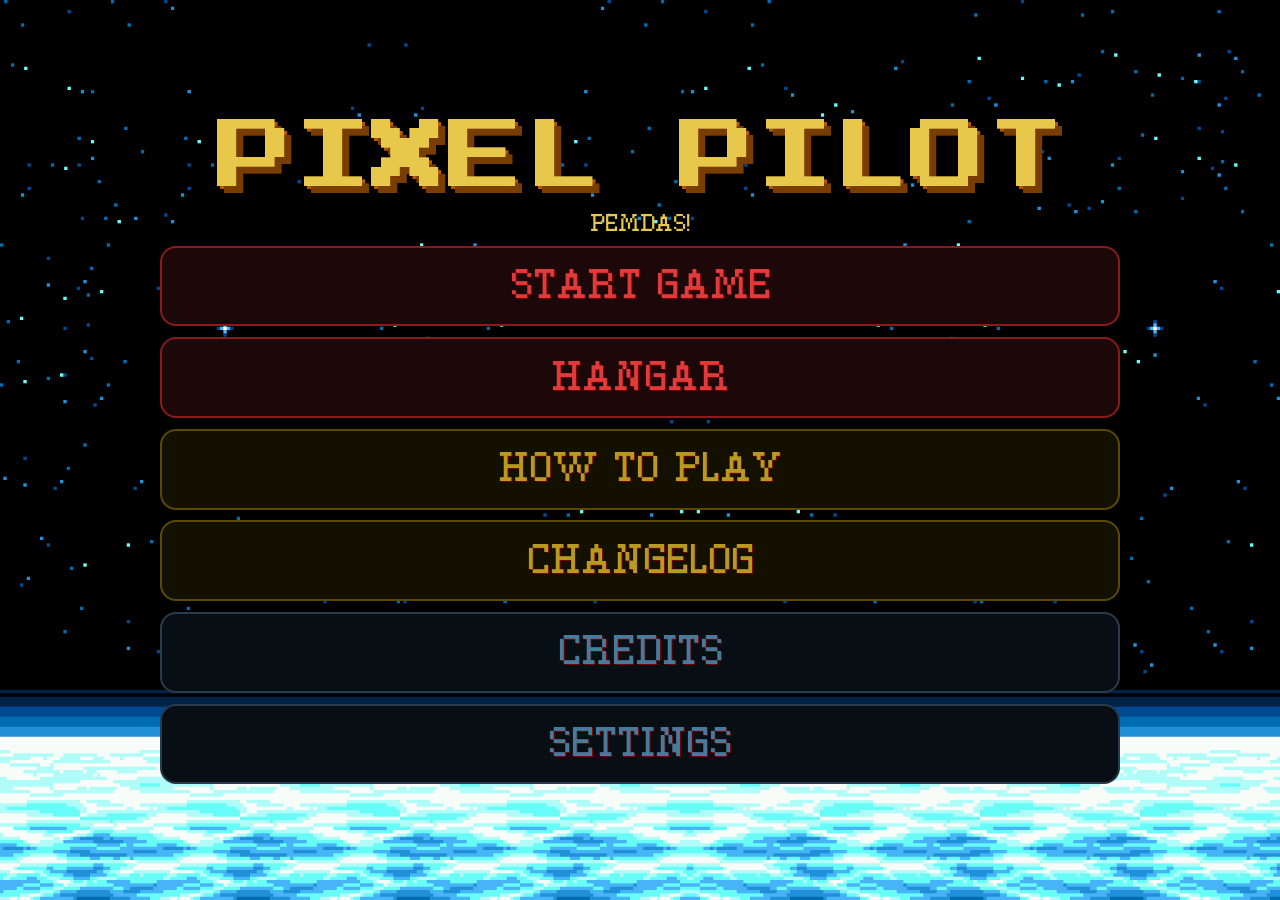
==== commit 974f4266: "Refactor code handling spaceship stats; add guns as seperate entity in hanger; add ammo counter as v" ====
--- a/game.html
+++ b/game.html
@@ -9,7 +9,7 @@
 </head>
 
 <body
-  onload="queryShipCookie() || setPicture(classicSpaceshipPrev) || setCard('CLASSIC', classicstats) || console.log('onload called')">
+  onload="queryShipCookie() || showShip('classic') || console.log('onload called')">
   <style>
 
     @font-face {
@@ -81,7 +81,7 @@
       text-decoration: none;
       background-color: #1a0808;
       font-size: 20px;
-      font-family: "Lucida Console", "Courier New", monospace;
+      font-family: '8bit-font-text';
       border: 1px solid #8b1a1a;
     }
 
@@ -286,6 +286,7 @@
 
     /* ── STAT BARS ── */
     .stat-bar-wrap {
+      position: relative;
       display: flex;
       align-items: center;
       gap: 8px;
@@ -306,11 +307,79 @@
       border-radius: 4px;
       height: 14px;
       overflow: hidden;
+      cursor: help;
+      outline: none;
     }
     .stat-bar-fill {
       height: 100%;
       border-radius: 4px;
       transition: width 0.4s ease;
+    }
+
+    .stat-bar-value {
+      display: none;
+      position: absolute;
+      top: 22px;
+      left: 138px;
+      z-index: 10;
+      padding: 4px 8px;
+      background: #0f0f14;
+      border: 1px solid #e8c84a;
+      color: #e8c84a;
+      font-family: '8bit-font-text';
+      font-size: 12px;
+      pointer-events: none;
+      white-space: nowrap;
+      box-shadow: 0 3px 8px rgba(0, 0, 0, 0.45);
+    }
+
+    .stat-bar-track:hover + .stat-bar-value,
+    .stat-bar-track:focus + .stat-bar-value {
+      display: block;
+    }
+
+    .gun-tooltip-trigger {
+      position: relative;
+      display: inline-block;
+      color: #e8c84a;
+      text-decoration: underline dotted;
+      cursor: help;
+    }
+
+    .gun-tooltip {
+      display: none;
+      position: absolute;
+      z-index: 20;
+      top: calc(100% + 10px);
+      left: 50%;
+      width: 250px;
+      transform: translateX(-50%);
+      padding: 12px;
+      background: #0f0f14;
+      border: 1px solid #e8c84a;
+      color: #c8c8d0;
+      text-align: left;
+      box-shadow: 0 5px 14px rgba(0, 0, 0, 0.45);
+      pointer-events: none;
+    }
+
+    .gun-tooltip strong,
+    .gun-tooltip span {
+      display: block;
+    }
+
+    .gun-tooltip strong {
+      margin-bottom: 7px;
+      color: #e8c84a;
+    }
+
+    .gun-tooltip span {
+      margin-top: 4px;
+    }
+
+    .gun-tooltip-trigger:hover .gun-tooltip,
+    .gun-tooltip-trigger:focus .gun-tooltip {
+      display: block;
     }
 
     /* ── PANEL BACKDROP ── */
@@ -370,7 +439,7 @@
       border: 2px solid #8b1a1a;
       border-radius: 16px;
       color: #c8c8d0;
-      font-family: "Lucida Console", "Courier New", monospace;
+      font-family: '8bit-font-text';
       line-height: 1.2;
 
       scrollbar-width: thin;
@@ -380,6 +449,11 @@
     .changeLog::-webkit-scrollbar { width: 6px; }
     .changeLog::-webkit-scrollbar-track { background: #1a0808; border-radius: 4px; }
     .changeLog::-webkit-scrollbar-thumb { background-color: #8b1a1a; border-radius: 4px; }
+
+    .changeLog .changelog-title { font-size: 60px; color: #e8c84a; }
+    .changeLog .changelog-update { font-size: 30px; }
+    .changeLog .changelog-section { font-size: 25px; }
+    .changeLog .changelog-entry { font-size: 20px; }
 
     /* ── GAME OVER SCREEN ── */
     .gameEnd {
@@ -841,16 +915,49 @@
       }
 
       #ammoHUD {
+        display: none;
         position: fixed;
         top: 10px;
         left: 50%;
         transform: translateX(-50%);
-        font-family: '8bit-font-text';
-        font-size: 18px;
-        color: #e03a3a;
+        gap: 5px;
+        padding: 6px 8px;
+        background: rgba(15, 15, 20, 0.78);
+        border: 1px solid #5a1a1a;
+        box-shadow: 0 3px 0 #1a0808;
         z-index: 150;
         pointer-events: none;
-        text-shadow: 1px 1px #1a0a00;
+      }
+
+      .ammo-cell {
+        position: relative;
+        display: block;
+        width: 9px;
+        height: 18px;
+        background: #2a1616;
+        border: 1px solid #6a2a2a;
+        box-sizing: border-box;
+        image-rendering: pixelated;
+      }
+
+      .ammo-cell::before {
+        content: '';
+        position: absolute;
+        top: -4px;
+        left: 2px;
+        width: 3px;
+        height: 3px;
+        background: #6a2a2a;
+      }
+
+      .ammo-cell.is-loaded {
+        background: #e03a3a;
+        border-color: #ff6b6b;
+        box-shadow: 0 0 5px rgba(224, 58, 58, 0.55);
+      }
+
+      .ammo-cell.is-loaded::before {
+        background: #e8c84a;
       }
 
       /* Responsive panels and hangar layout */
@@ -1214,7 +1321,7 @@
     <p class="splashText" id="splashText"></p>
 
     <button class="button button1" onclick="startGame() || hideDiv('startScreen') || hideDiv('menuBackground')">START GAME</button>
-    <button class="button button6" onclick="hideDiv('startScreen') || showDiv('hanger') || setPicture(classicSpaceshipPrev) || setCard('CLASSIC', classicstats) || setScorebar()">HANGAR</button>
+    <button class="button button6" onclick="hideDiv('startScreen') || showDiv('hanger') || showShip('classic') || setScorebar()">HANGAR</button>
     <button class="button button2" onclick="hideDiv('startScreen') || showDiv('howPlay') || showDiv('panelBackdrop')">HOW TO PLAY</button>
     <button class="button button3" onclick="hideDiv('startScreen') || showDiv('changelog') || showDiv('panelBackdrop')">CHANGELOG</button>
     <button class="button button4" onclick="hideDiv('startScreen') || showDiv('credits') || showDiv('panelBackdrop')">CREDITS</button>
@@ -1296,70 +1403,71 @@
 
   <!-- CHANGELOG -->
   <div class="changeLog" id="changelog">
-    <p style="font-size: 60px; font-family: '8bit-font-text'; color: #e8c84a;">CHANGELOG</p>
-    <p style="font-size: 30px; font-family: '8bit-font-text'"><b>RELEASED: (2/3/2025)</b></p>
-    <p style="font-size: 20px; font-family: '8bit-font-text'">Pixel Pilot was released to 8-9 Student Commons.</p>
+    <p class="changelog-title">CHANGELOG</p>
+    <p class="changelog-update"><b>RELEASED: (2/3/2025)</b></p>
+    <p class="changelog-entry">Pixel Pilot was released to 8-9 Student Commons.</p>
     <br>
-    <p style="font-size: 30px; font-family: '8bit-font-text'"><b>Update I (2/17/2025)</b></p>
-    <p style="font-size: 20px; font-family: '8bit-font-text'">-Improved hitbox for spaceship.</p>
-    <p style="font-size: 20px; font-family: '8bit-font-text'">-Added difficulty levels.</p>
-    <p style="font-size: 20px; font-family: '8bit-font-text'">-Added GAME OVER screen.</p>
-    <p style="font-size: 20px; font-family: '8bit-font-text'">-Implemented cookies for persistent score.</p>
-    <p style="font-size: 20px; font-family: '8bit-font-text'">-Improved title visibility.</p>
+    <p class="changelog-update"><b>Update I (2/17/2025)</b></p>
+    <p class="changelog-entry">-Improved hitbox for spaceship.</p>
+    <p class="changelog-entry">-Added difficulty levels.</p>
+    <p class="changelog-entry">-Added GAME OVER screen.</p>
+    <p class="changelog-entry">-Implemented cookies for persistent score.</p>
+    <p class="changelog-entry">-Improved title visibility.</p>
     <br>
-    <p style="font-size: 30px; font-family: '8bit-font-text'"><b>Update II: Hangar and Music Update (4/26/2025)</b></p>
-    <p style="font-size: 25px; font-family: '8bit-font-text'"><b>Gameplay Changes</b></p>
-    <p style="font-size: 20px; font-family: '8bit-font-text'">-Improved speed ramp-up.</p>
-    <p style="font-size: 20px; font-family: '8bit-font-text'">-Changed obstacle frequency.</p>
-    <p style="font-size: 20px; font-family: '8bit-font-text'">-Added hangar with purchasable ships.</p>
-    <p style="font-size: 20px; font-family: '8bit-font-text'">-Added in-game music.</p>
-    <p style="font-size: 20px; font-family: '8bit-font-text'">-Greatly fixed spaceship hitboxes.</p>
-    <p style="font-size: 20px; font-family: '8bit-font-text'">-Removed difficulty levels.</p>
-    <p style="font-size: 25px; font-family: '8bit-font-text'"><b>UI Changes</b></p>
-    <p style="font-size: 20px; font-family: '8bit-font-text'">-Improved changelog, end screen, and How To Play.</p>
+    <p class="changelog-update"><b>Update II: Hangar and Music Update (4/26/2025)</b></p>
+    <p class="changelog-section"><b>Gameplay Changes</b></p>
+    <p class="changelog-entry">-Improved speed ramp-up.</p>
+    <p class="changelog-entry">-Changed obstacle frequency.</p>
+    <p class="changelog-entry">-Added hangar with purchasable ships.</p>
+    <p class="changelog-entry">-Added in-game music.</p>
+    <p class="changelog-entry">-Greatly fixed spaceship hitboxes.</p>
+    <p class="changelog-entry">-Removed difficulty levels.</p>
+    <p class="changelog-section"><b>UI Changes</b></p>
+    <p class="changelog-entry">-Improved changelog, end screen, and How To Play.</p>
     <br>
-    <p style="font-size: 30px; font-family: '8bit-font-text'"><b>Update II.1: Bug Fix (4/28/2025)</b></p>
-    <p style="font-size: 20px; font-family: '8bit-font-text'">-Rounded scores to integers.</p>
-    <p style="font-size: 20px; font-family: '8bit-font-text'">-Fixed ship purchase/equip glitches.</p>
-    <p style="font-size: 20px; font-family: '8bit-font-text'">-Changed source files to Github.</p>
-    <p style="font-size: 20px; font-family: '8bit-font-text'">-Crisper background image.</p>
+    <p class="changelog-update"><b>Update II.1: Bug Fix (4/28/2025)</b></p>
+    <p class="changelog-entry">-Rounded scores to integers.</p>
+    <p class="changelog-entry">-Fixed ship purchase/equip glitches.</p>
+    <p class="changelog-entry">-Changed source files to Github.</p>
+    <p class="changelog-entry">-Crisper background image.</p>
     <br>
-    <p style="font-size: 30px; font-family: '8bit-font-text'"><b>Update III: We're Back from Summer Break! (In Progress)</b></p>
-    <p style="font-size: 25px; font-family: '8bit-font-text'"><b>Big Deal Stuff Here:</b></p>
-    <p style="font-size: 20px; font-family: '8bit-font-text'">-Completely revamped UI style. The other one sucked, I know.</p>
-    <p style="font-size: 20px; font-family: '8bit-font-text'">-Mobile support added! Mobile controls are now available. The screen is optimized for mobile devices. It's a bit wonky right now, but it's functional.</p>
-    <p style="font-size: 20px; font-family: '8bit-font-text'">-Pixel-perfect hitboxes. Okay, I know you're excited about this one. The other system wasn't that bad -- sheesh!</p>
-    <p style="font-size: 20px; font-family: '8bit-font-text'">-Added explosions and explosion sounds. Big booms. Large explosions. Very good.</p>
-    <p style="font-size: 20px; font-family: '8bit-font-text'">-Added spaceship tilting. Woah! That changes things.</p>
+    <p class="changelog-update"><b>Update III: We're Back from Summer Break! (9/21/2026)</b></p>
+    <p class="changelog-section"><b>Big Deal Stuff Here:</b></p>
+    <p class="changelog-entry">-Completely revamped UI style. The other one sucked, I know.</p>
+    <p class="changelog-entry">-Mobile support added! Mobile controls are now available. The screen is optimized for mobile devices. It's a bit wonky right now, but it's functional.</p>
+    <p class="changelog-entry">-Pixel-perfect hitboxes. Okay, I know you're excited about this one. The other system wasn't that bad -- sheesh!</p>
+    <p class="changelog-entry">-Added explosions and explosion sounds. Big booms. Large explosions. Very good.</p>
+    <p class="changelog-entry">-Added spaceship tilting. Woah! That changes things.</p>
     
-    <p style="font-size: 25px; font-family: '8bit-font-text'"><b>Gameplay Changes</b></p>
-    <p style="font-size: 20px; font-family: '8bit-font-text'">-Improved gap spawning logic.</p>
-    <p style="font-size: 20px; font-family: '8bit-font-text'">-Added explosions and explosion sounds.</p>
-    <p style="font-size: 20px; font-family: '8bit-font-text'">-Added hover SFX on menu buttons.</p>
-    <p style="font-size: 20px; font-family: '8bit-font-text'">-Added personal best / high score tracker.</p>
-    <p style="font-size: 20px; font-family: '8bit-font-text'">-Score counter flashes at milestones.</p>
-    <p style="font-size: 20px; font-family: '8bit-font-text'">-Improved crash feedback.</p>
-
-    <p style="font-size: 25px; font-family: '8bit-font-text'"><b>UI Changes</b></p>
-    <p style="font-size: 20px; font-family: '8bit-font-text'">-Ship stats now shown as visual bars.</p>
-    <p style="font-size: 20px; font-family: '8bit-font-text'">-Animated ship preview in hangar.</p>=
-    <p style="font-size: 20px; font-family: '8bit-font-text'">-Lock badge shown on ships that can't be purchased.</p>
-    <p style="font-size: 20px; font-family: '8bit-font-text'">-Settings panel now has volume sliders and hitbox toggle.</p>
-    <p style="font-size: 25px; font-family: '8bit-font-text'"><b>Bug Fixes</b></p>
-    <p style="font-size: 20px; font-family: '8bit-font-text'">-Fixed ammo count showing "undefined" before first shot.</p>
-    <p style="font-size: 20px; font-family: '8bit-font-text'">-Fixed tab-out pause triggering after crash.</p>
-    <p style="font-size: 20px; font-family: '8bit-font-text'">-Fixed lastGapCenterY not resetting on restart.</p>
-    <p style="font-size: 20px; font-family: '8bit-font-text'">-Fixed global loop variable bleed in collision detection.</p>
-    <p style="font-size: 20px; font-family: '8bit-font-text'">-Fixed typo in purchase dialog button ID that caused errors.</p>
-    <p style="font-size: 20px; font-family: '8bit-font-text'">-Fixed bug where incorrect placement of collision handling code for barriers caused problematic collision detection.</p>
-    <p style="font-size: 20px; font-family: '8bit-font-text'">-Fixed error where firing the weapon would stop y-axis movement.</p>
-    <p style="font-size: 25px; font-family: '8bit-font-text'"><b>Other Changes</b></p>
-    <p style="font-size: 20px; font-family: '8bit-font-text'">-Added splash text.</p>
-    <p style="font-size: 20px; font-family: '8bit-font-text'">-New menu music.</p>
-    <p style="font-size: 20px; font-family: '8bit-font-text'">-Somewhat cleaned up code.</p>
-    <p style="font-size: 20px; font-family: '8bit-font-text'">-Score and Ammo HUD now scale with webpage and are no longer drawn on the canvas.</p>
-    <p style="font-size: 20px; font-family: '8bit-font-text'">-Canvas should now scale dynamically to different screen ratios, sizes, and browser zooms.</p>
-    <p style="font-size: 20px; font-family: '8bit-font-text'">-Organized game assests.</p>   
+    <p class="changelog-section"><b>Other Gameplay Changes</b></p>
+    <p class="changelog-entry">-Improved gap spawning logic.</p>
+    <p class="changelog-entry">-Added explosions and explosion sounds.</p>
+    <p class="changelog-entry">-Added hover SFX on menu buttons.</p>
+    <p class="changelog-entry">-Added personal best / high score tracker.</p>
+    <p class="changelog-entry">-Score counter flashes at milestones.</p>
+    <p class="changelog-entry">-Improved crash feedback.</p>
+
+    <p class="changelog-section"><b>UI Changes</b></p>
+    <p class="changelog-entry">-Ship stats now shown as visual bars.</p>
+    <p class="changelog-entry">-Animated ship preview in hangar.</p>
+    <p class="changelog-entry">-Lock badge shown on ships that can't be purchased.</p>
+    <p class="changelog-entry">-Settings panel now has volume sliders and hitbox display toggle.</p>
+    <p class="changelog-entry">-Ammo count is now represented as a visual bar.</p>
+    <p class="changelog-section"><b>Bug Fixes</b></p>
+    <p class="changelog-entry">-Fixed ammo count showing "undefined" before first shot.</p>
+    <p class="changelog-entry">-Fixed tab-out pause triggering after crash.</p>
+    <p class="changelog-entry">-Fixed lastGapCenterY not resetting on restart.</p>
+    <p class="changelog-entry">-Fixed global loop variable bleed in collision detection.</p>
+    <p class="changelog-entry">-Fixed typo in purchase dialog button ID that caused errors.</p>
+    <p class="changelog-entry">-Fixed bug where incorrect placement of collision handling code for barriers caused problematic collision detection.</p>
+    <p class="changelog-entry">-Fixed error where firing the weapon would stop y-axis movement.</p>
+    <p class="changelog-section"><b>Other Changes</b></p>
+    <p class="changelog-entry">-Added splash text.</p>
+    <p class="changelog-entry">-New menu music.</p>
+    <p class="changelog-entry">-Somewhat cleaned up code.</p>
+    <p class="changelog-entry">-Score and Ammo HUD now scale with webpage and are no longer drawn on the canvas.</p>
+    <p class="changelog-entry">-Canvas should now scale dynamically to different screen ratios, sizes, and browser zooms.</p>
+    <p class="changelog-entry">-Organized game assests.</p>
     <button style="font-family: '8bit-font-text'" class="button_hp button_hp1" onclick="hideDiv('changelog') || hideDiv('panelBackdrop') || showDiv('startScreen')">BACK</button>
   </div>
 
@@ -1377,12 +1485,14 @@
     <br>
     <p style="font-size: 20px; font-family: '8bit-font-text'">Josiah Burke for gameplay testing.</p>
     <br>
+    <p style="font-size: 20px; font-family: '8bit-font-text'">Jacob Pool for gameplay testing and design feedback.</p>
+    <br>
     <p style="font-size: 20px; font-family: '8bit-font-text'">Other miscellaneous people who have given help and feedback. You know who you are. o7</p>
     <br>
     <button style="font-family: '8bit-font-text'" class="button_hp button_hp1" onclick="hideDiv('credits') || hideDiv('panelBackdrop') || showDiv('startScreen')">BACK</button>
   </div>
 
-  <!-- SETTINGS — built dynamically so sliders reflect current values -->
+  <!-- SETTINGSb -->
   <div class="howPlay" id="settings" style="width: min(480px, 90vw);">
     <!-- filled by buildSettingsPanel() on open -->
   </div>
@@ -1428,10 +1538,10 @@
     </div>
 
     <div class="spaceshipSelector" id="spaceshipSelector">
-      <a onclick="setCard('CLASSIC', classicstats) || setPicture(classicSpaceshipPrev)">
+      <a onclick="showShip('classic')">
         <img class="SpaceshipNav" src="./images/classic_spaceship_guns_removed_thrust.png" width="215" height="192">
       </a>
-      <a onclick="setCard('Pixel Piece Prospecter', pixproStats) || setPicture(pieproSpaceshipsPrev)">
+      <a onclick="showShip('pixpro')">
         <img class="SpaceshipNav" src="./images/prospector_spaceship_guns_removed_thrust.png" width="215" height="192">
       </a>
     </div>
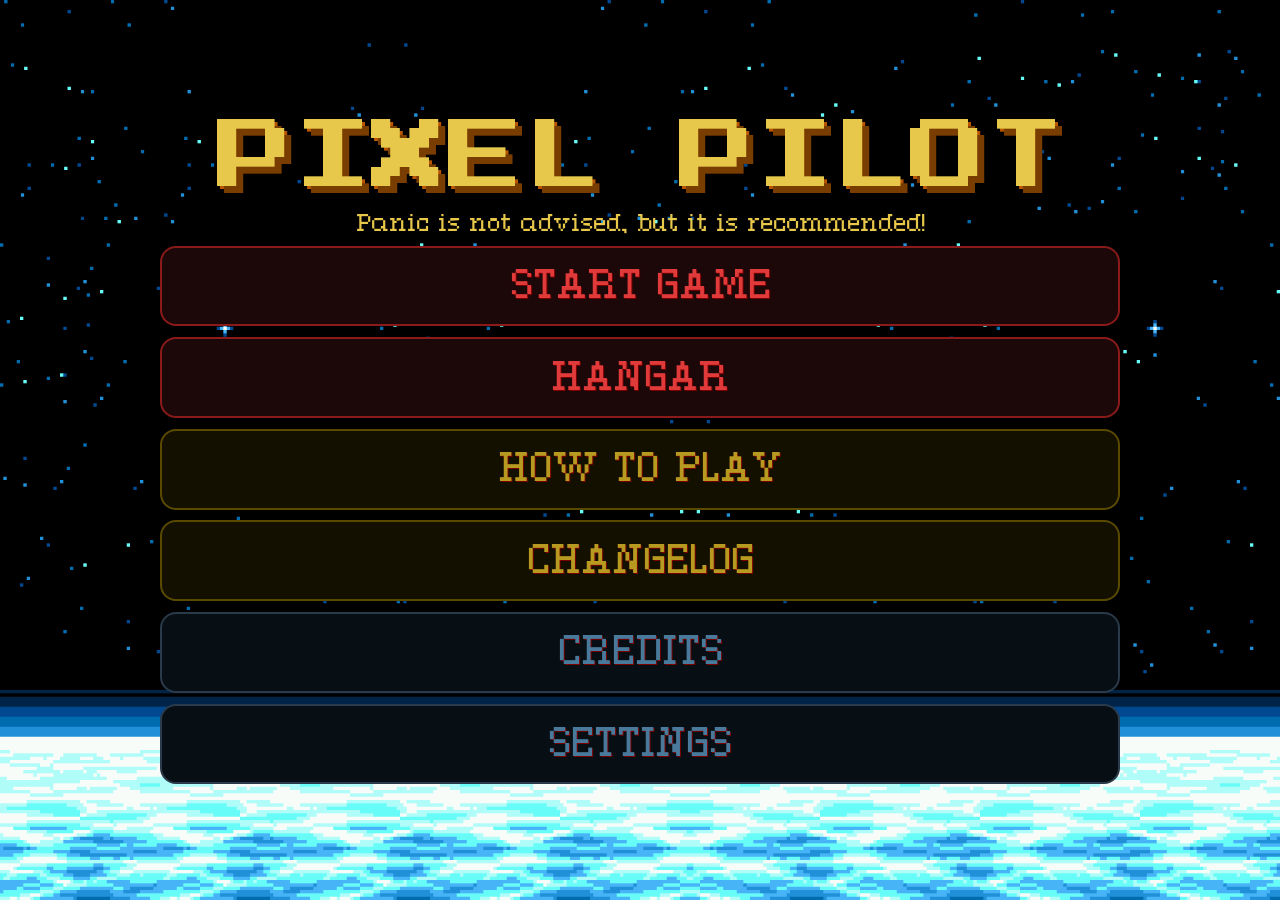
==== commit 65c75612: "Externalize dynamic music engine; improve spaceship hitboxes and load them as individual JS files; a" ====
--- a/game.html
+++ b/game.html
@@ -1549,6 +1549,9 @@
   
   </div>
 
+  <script src="./music.js"></script>
+  <script src="./hitboxes/classic.js"></script>
+  <script src="./hitboxes/pixpro.js"></script>
   <script src="./script.js"></script>
 
 
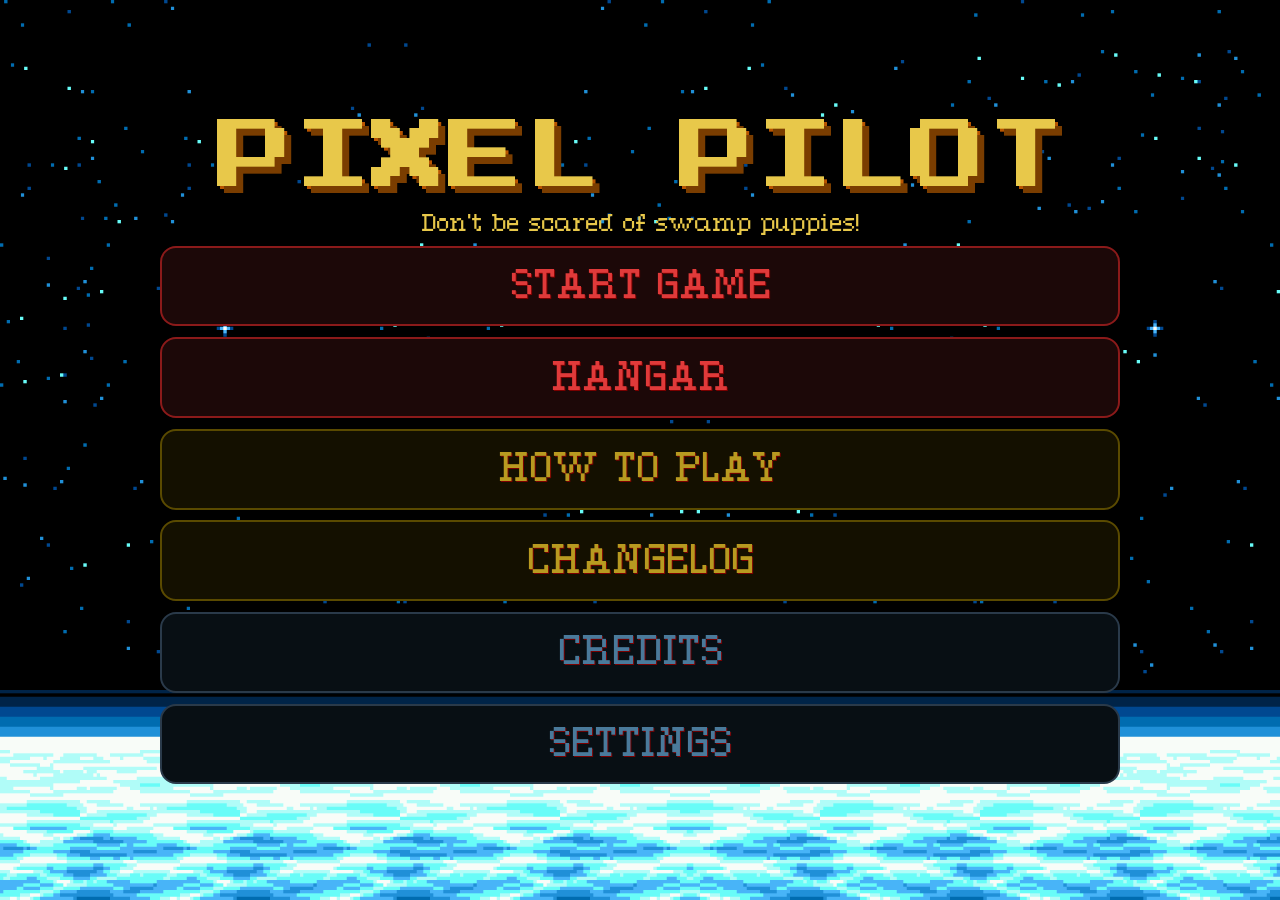
==== commit 7dfe95f0: "Update changelog." ====
--- a/game.html
+++ b/game.html
@@ -1468,6 +1468,21 @@
     <p class="changelog-entry">-Score and Ammo HUD now scale with webpage and are no longer drawn on the canvas.</p>
     <p class="changelog-entry">-Canvas should now scale dynamically to different screen ratios, sizes, and browser zooms.</p>
     <p class="changelog-entry">-Organized game assests.</p>
+
+    <br>
+
+    <p class="changelog-update"><b>Update III.1: Minor Bug Fixes and Improvements</b></p>
+    <p class="changelog-section"><b>Gameplay Changes</b></p>
+    <p class="changelog-entry">-Obstacle spawning logic improved. Obstacle spawning will be more random but consitent with the difficulty level.</p>
+    <p class="changelog-entry">-Added new obstacles that are diagnol. They appear occasionally.</p>
+    <p class="changelog-entry">-Ammo packs bob up and down in the game for increased visibility.</p>
+    <p class="changelog-entry">-Improved collision detection for the spaceship. Previously, the hitboxes would stretch and become larger than the actual ship when turning.</p>
+    <p class="changelog-section"><b>Bug Fixes</b></p>
+    <p class="changelog-entry">-Fixed bug where bullets would remain horizontal but move towards the target. Now, bullets are angled in the direction that they were shot.</p>
+    <p class="changelog-section"><b>Other Changes</b></p>
+    <p class="changelog-entry">-Some miscellanous code refactoring and cleanup.</p>
+    <p class="changelog-entry">-In-game music is more finely tuned to the gameplay.</p>
+
     <button style="font-family: '8bit-font-text'" class="button_hp button_hp1" onclick="hideDiv('changelog') || hideDiv('panelBackdrop') || showDiv('startScreen')">BACK</button>
   </div>
 
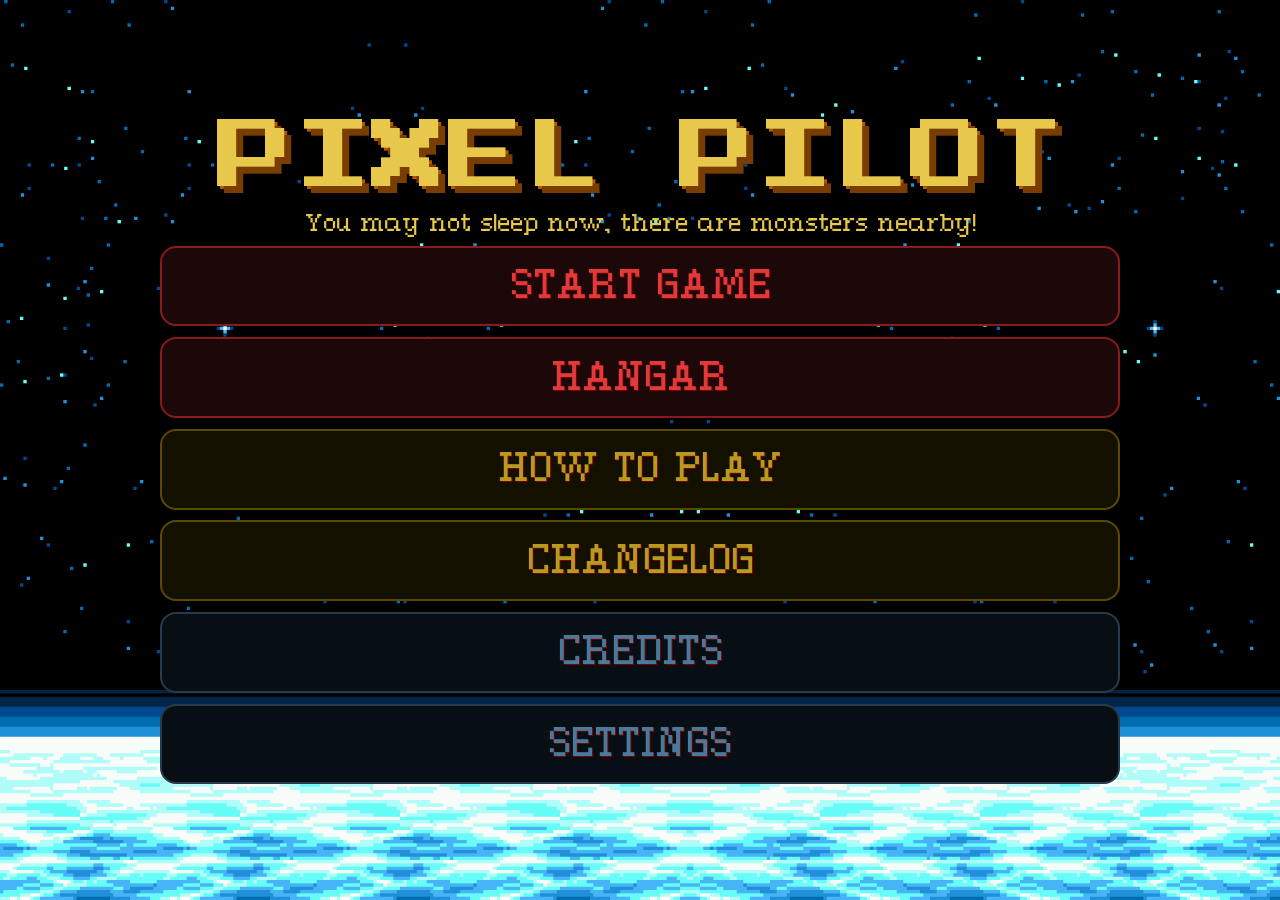
==== commit da9e377b: "Major: add upgrade panel; add double gun upgrade; add afterburner upgrade See changelog." ====
--- a/game.html
+++ b/game.html
@@ -5,7 +5,7 @@
   <meta name="viewport" content="width=device-width, initial-scale=1.0" />
   <meta charset="UTF-8">
   <title>Pixel Pilot</title>
-  <link rel="icon" type="image/x-icon" href="./images/ppfavicon.ico">
+  <link rel="icon" type="image/x-icon" href="./images/misc/ppfavicon.ico">
 </head>
 
 <body
@@ -654,6 +654,42 @@
       text-align: center;
       font-size: 30px;
     }
+
+    .upgradePanel {
+      position: absolute;
+      top: 100px;
+      right: 50px;
+      bottom: 92px;
+      width: 330px;
+      padding: 18px;
+      margin: auto;
+      overflow-y: auto;
+      color: #c8c8d0;
+      background: #0f0f14;
+      border: solid #8b1a1a;
+      font-family: '8bit-font-text';
+      scrollbar-width: thin;
+      scrollbar-color: #8b1a1a #1a0808;
+    }
+
+    .upgradePanel h2 {
+      margin: 0 0 12px;
+      color: #e8c84a;
+      font-size: 22px;
+      text-align: center;
+    }
+
+    .upgradePanel h3 {
+      margin: 16px 0 6px;
+      color: #e03a3a;
+      font-size: 16px;
+    }
+
+    .upgradePanel p { font-size: 13px; margin: 8px 0; }
+    .upgradePanel input[type="range"] { width: 100%; }
+    .upgradePanel button { font-family: '8bit-font-text'; margin-top: 8px; }
+    .upgradePanel input[type=range] { flex: 2; accent-color: #e03a3a;}
+    .upgradeValue { color: #e8c84a; float: right; }
 
 /*
 
@@ -1082,7 +1118,7 @@
         position: absolute;
         top: 82px;
         left: clamp(16px, 3vw, 50px);
-        right: clamp(16px, 3vw, 50px);
+        right: calc(clamp(16px, 3vw, 50px) + min(330px, 27vw) + 16px);
         bottom: calc(var(--selector-height) + var(--card-bottom-gap));
         display: grid;
         grid-template-columns: minmax(280px, 1fr) minmax(0, 2fr);
@@ -1113,6 +1149,13 @@
         height: auto;
       }
 
+      .upgradePanel {
+        top: 82px;
+        right: clamp(16px, 3vw, 50px);
+        bottom: calc(var(--selector-height) + var(--card-bottom-gap));
+        width: min(280px, 27vw);
+      }
+
       @media (max-width: 500px) {
         .hanger {
           --selector-height: 120px;
@@ -1184,6 +1227,15 @@
           width: 100%;
           height: 200px;
           min-height: 0;
+          overflow-y: auto;
+        }
+
+        .upgradePanel {
+          position: static;
+          width: 100%;
+          height: auto;
+          max-height: 190px;
+          padding: 10px;
           overflow-y: auto;
         }
 
@@ -1250,7 +1302,7 @@
         .shipInfoContainer {
           top: 52px;
           left: 16px;
-          right: 16px;
+          right: 310px;
           grid-template-columns: minmax(220px, 1fr) minmax(0, 2fr);
           gap: 8px;
         }
@@ -1321,7 +1373,7 @@
     <p class="splashText" id="splashText"></p>
 
     <button class="button button1" onclick="startGame() || hideDiv('startScreen') || hideDiv('menuBackground')">START GAME</button>
-    <button class="button button6" onclick="hideDiv('startScreen') || showDiv('hanger') || showShip('classic') || setScorebar()">HANGAR</button>
+    <button class="button button6" onclick="hideDiv('startScreen') || showDiv('hanger') || showShip('classic') || setScorebar() || updateShipNavImages()">HANGAR</button>
     <button class="button button2" onclick="hideDiv('startScreen') || showDiv('howPlay') || showDiv('panelBackdrop')">HOW TO PLAY</button>
     <button class="button button3" onclick="hideDiv('startScreen') || showDiv('changelog') || showDiv('panelBackdrop')">CHANGELOG</button>
     <button class="button button4" onclick="hideDiv('startScreen') || showDiv('credits') || showDiv('panelBackdrop')">CREDITS</button>
@@ -1385,8 +1437,8 @@
 
   <div class="marquee-container" id="menuBackground">
     <div class="marquee-track">
-      <img src="./images/Pixel_Space.png" alt="Seamless Loop" class="marquee-image">
-      <img src="./images/Pixel_Space.png" alt="" class="marquee-image" aria-hidden="true">
+      <img src="./images/backgrounds/standard_background.png" alt="Seamless Loop" class="marquee-image">
+      <img src="./images/backgrounds/standard_background.png" alt="" class="marquee-image" aria-hidden="true">
     </div>
   </div>
 
@@ -1396,7 +1448,7 @@
   <!-- HOW TO PLAY -->
   <div class="howPlay" id="howPlay">
     <p style="font-size: 60px; font-family: '8bit-font-text'; color: #e8c84a;">HOW TO PLAY</p>
-    <p style="font-size: 20px; font-family: '8bit-font-text'">Welcome to Pixel Pilot! Weave through obstacles using <b>UP/DOWN</b> or <b>W/S</b> keys. On mobile, use the on-screen joystick and FIRE button. The further you go, the more Pixel Pieces you earn — spend them in the hangar on new ships! Press <b>SPACE</b> to shoot orange barriers out of the way. Good luck, pilot!</p>
+    <p style="font-size: 20px; font-family: '8bit-font-text'">Welcome to Pixel Pilot! Weave through obstacles using <b>UP/DOWN</b> or <b>W/S</b> keys. Pressing <b>ESC</b> or switching tabs will pause the game. On mobile, use the on-screen joystick and FIRE button. The further you go, the more Pixel Pieces you earn — spend them in the hangar on new ships! Press <b>SPACE</b> to shoot orange barriers out of the way. Good luck, pilot!</p>
     <br>
     <button style="font-family: '8bit-font-text'" class="button_hp button_hp1" onclick="hideDiv('howPlay') || hideDiv('panelBackdrop') || showDiv('startScreen')">BACK</button>
   </div>
@@ -1471,7 +1523,7 @@
 
     <br>
 
-    <p class="changelog-update"><b>Update III.1: Minor Bug Fixes and Improvements</b></p>
+    <p class="changelog-update"><b>Update III.1: Minor Bug Fixes and Improvements (9/22/26)</b></p>
     <p class="changelog-section"><b>Gameplay Changes</b></p>
     <p class="changelog-entry">-Obstacle spawning logic improved. Obstacle spawning will be more random but consitent with the difficulty level.</p>
     <p class="changelog-entry">-Added new obstacles that are diagnol. They appear occasionally.</p>
@@ -1482,6 +1534,18 @@
     <p class="changelog-section"><b>Other Changes</b></p>
     <p class="changelog-entry">-Some miscellanous code refactoring and cleanup.</p>
     <p class="changelog-entry">-In-game music is more finely tuned to the gameplay.</p>
+
+    <br>
+
+    <p class="changelog-update"><b>Update IV: Upgrades! (In Progress)</b></p>
+    <p class="changelog-section"><b>Gameplay Changes</b></p>
+    <p class="changelog-entry">-The double-gun upgrade for the CLASSIC and the Pixel Piece Prospector is now available! Buy this upgrade and now you can shoot two bullets at once. Don't worry, though, AstroPoppers have 8 round magazines regardless of how many there are, so you'll still have 8 shots.</p>
+    <p class="changelog-entry">-The afterburner upgrade is now available for both the CLASSIC and the Pixel Piece Prospector. After you've purchased this, you can hold down <b>SHIFT</b> to accelerate. Be careful though-- you don't want to overheat!</p>
+    <p class="changelog-entry">-Ammo packs now give 4 rounds instead of 5.</p>
+    <p class="changelog-section"><b>Bug Fixes</b></p>
+    <p class="changelog-entry">-Fixed a typo on the hanger-- oops!</p>
+    <p class="changelog-section"><b>Other Changes</b></p>
+    <p class="changelog-entry">-Some miscellanous code refactoring and cleanup.</p>
 
     <button style="font-family: '8bit-font-text'" class="button_hp button_hp1" onclick="hideDiv('changelog') || hideDiv('panelBackdrop') || showDiv('startScreen')">BACK</button>
   </div>
@@ -1552,17 +1616,21 @@
       <div class="spaceshipPreview" id="spaceshipPreview"></div>
     </div>
 
+    <aside class="upgradePanel" id="upgradePanel"></aside>
+     
+    
     <div class="spaceshipSelector" id="spaceshipSelector">
-      <a onclick="showShip('classic')">
-        <img class="SpaceshipNav" src="./images/classic_spaceship_guns_removed_thrust.png" width="215" height="192">
-      </a>
-      <a onclick="showShip('pixpro')">
-        <img class="SpaceshipNav" src="./images/prospector_spaceship_guns_removed_thrust.png" width="215" height="192">
-      </a>
-    </div>
-
-  
+        <a onclick="showShip('classic')">
+          <img id="nav-img-classic" class="SpaceshipNav" src="./images/spaceships/classic/classic.png" width="215" height="192">
+        </a>
+        <a onclick="showShip('pixpro')">
+          <img id="nav-img-pixpro" class="SpaceshipNav" src="./images/spaceships/pixpro/pixpro.png" width="215" height="192">
+        </a>
+      </div>
+
   </div>
+
+
 
   <script src="./music.js"></script>
   <script src="./hitboxes/classic.js"></script>
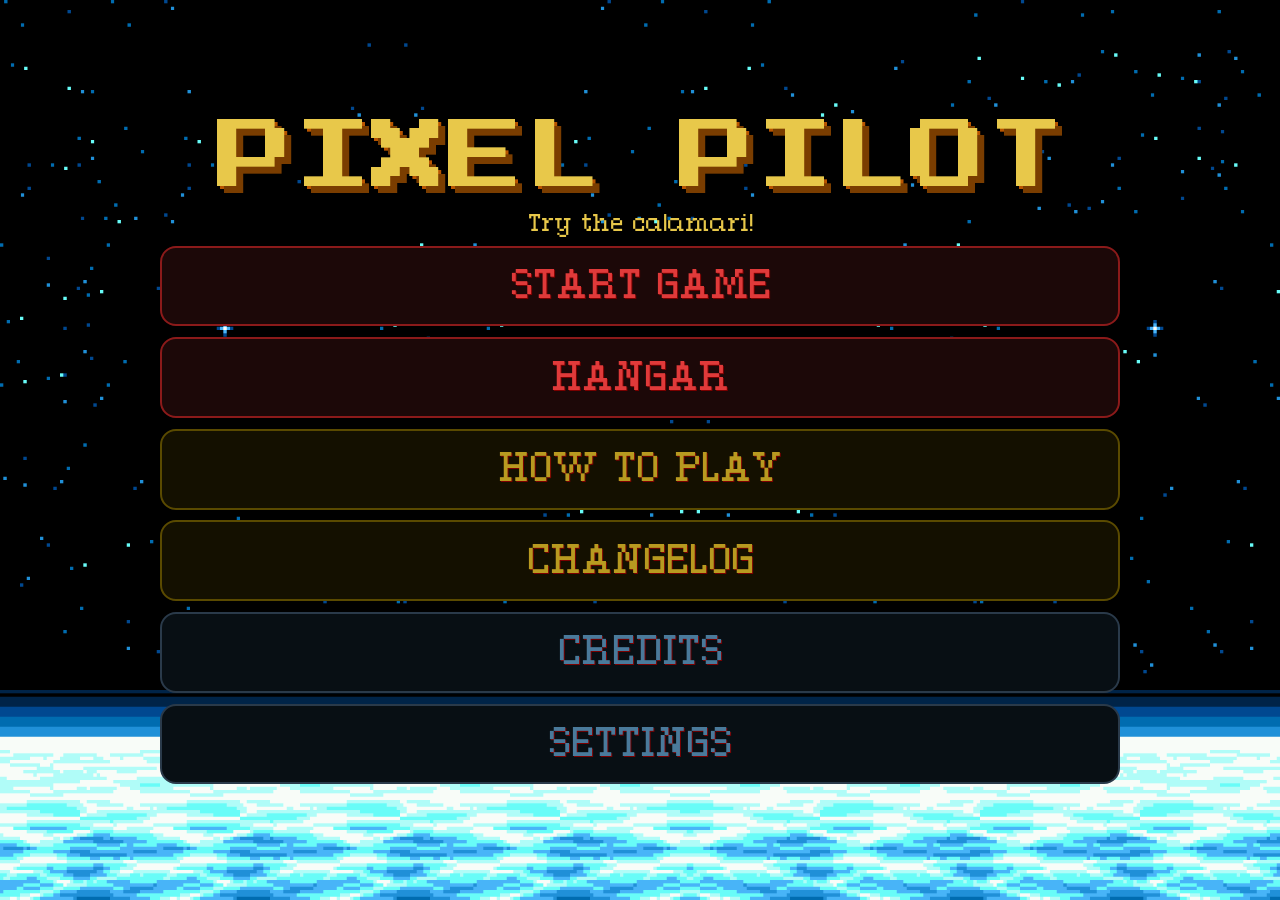
==== commit 6970228a: "Patch to upgrades update" ====
--- a/game.html
+++ b/game.html
@@ -73,7 +73,7 @@
     }
 
     /* ── HANGAR BAR BACK BUTTON ── */
-    .backbuttonhangerbar {
+    .backbuttonhangarbar {
       display: inline;
       color: #e03a3a;
       text-align: center;
@@ -85,7 +85,7 @@
       border: 1px solid #8b1a1a;
     }
 
-    .backbuttonhangerbar:hover {
+    .backbuttonhangarbar:hover {
       cursor: pointer;
       color: #ff6b6b;
       background-color: #3a0d0d;
@@ -560,7 +560,7 @@
     }
 
     /* ── HANGAR ── */
-    .hanger {
+    .hangar {
       display: none;
       width: 100%;
       height: 100%;
@@ -571,7 +571,7 @@
       left: 0px;
     }
 
-    .hangerBar {
+    .hangarBar {
       display: flex;
       align-items: center;
       overflow: hidden;
@@ -580,7 +580,7 @@
       border-color: #8b1a1a;
     }
 
-    .hangerBar a {
+    .hangarBar a {
       color: #e03a3a;
       text-align: center;
       padding: 14px 16px;
@@ -588,7 +588,7 @@
       font-size: 17px;
     }
 
-    .hangerBar > span {
+    .hangarBar > span {
       float: none !important;
       margin-left: auto;
       padding-right: clamp(12px, 4vw, 70px) !important;
@@ -1054,7 +1054,7 @@
         font-size: clamp(20px, 4vw, 40px);
       }
 
-      .hanger {
+      .hangar {
         --selector-height: clamp(200px, 28vh, 300px);
         --card-bottom-gap: clamp(32px, 6vh, 80px);
         position: fixed;
@@ -1065,7 +1065,7 @@
         box-sizing: border-box;
       }
 
-      .hangerBar {
+      .hangarBar {
         position: absolute;
         top: 0;
         left: 0;
@@ -1157,7 +1157,7 @@
       }
 
       @media (max-width: 500px) {
-        .hanger {
+        .hangar {
           --selector-height: 120px;
         }
 
@@ -1198,7 +1198,7 @@
           font-size: clamp(26px, 8vw, 42px) !important;
         }
 
-        .hangerBar a {
+        .hangarBar a {
           padding: 10px 12px;
           font-size: clamp(13px, 3.5vw, 17px);
         }
@@ -1289,12 +1289,12 @@
           font-size: clamp(16px, 3.5vh, 24px);
         }
 
-        .hanger {
+        .hangar {
           --selector-height: 96px;
           --card-bottom-gap: 6px;
         }
 
-        .hangerBar a {
+        .hangarBar a {
           padding: 8px 12px;
           font-size: 14px;
         }
@@ -1373,7 +1373,7 @@
     <p class="splashText" id="splashText"></p>
 
     <button class="button button1" onclick="startGame() || hideDiv('startScreen') || hideDiv('menuBackground')">START GAME</button>
-    <button class="button button6" onclick="hideDiv('startScreen') || showDiv('hanger') || showShip('classic') || setScorebar() || updateShipNavImages()">HANGAR</button>
+    <button class="button button6" onclick="hideDiv('startScreen') || showDiv('hangar') || showShip('classic') || setScorebar() || updateShipNavImages()">HANGAR</button>
     <button class="button button2" onclick="hideDiv('startScreen') || showDiv('howPlay') || showDiv('panelBackdrop')">HOW TO PLAY</button>
     <button class="button button3" onclick="hideDiv('startScreen') || showDiv('changelog') || showDiv('panelBackdrop')">CHANGELOG</button>
     <button class="button button4" onclick="hideDiv('startScreen') || showDiv('credits') || showDiv('panelBackdrop')">CREDITS</button>
@@ -1525,7 +1525,7 @@
 
     <p class="changelog-update"><b>Update III.1: Minor Bug Fixes and Improvements (9/22/26)</b></p>
     <p class="changelog-section"><b>Gameplay Changes</b></p>
-    <p class="changelog-entry">-Obstacle spawning logic improved. Obstacle spawning will be more random but consitent with the difficulty level.</p>
+    <p class="changelog-entry">-Obstacle spawning logic improved. Obstacle spawning will be more random but consistent with the difficulty level.</p>
     <p class="changelog-entry">-Added new obstacles that are diagnol. They appear occasionally.</p>
     <p class="changelog-entry">-Ammo packs bob up and down in the game for increased visibility.</p>
     <p class="changelog-entry">-Improved collision detection for the spaceship. Previously, the hitboxes would stretch and become larger than the actual ship when turning.</p>
@@ -1533,19 +1533,24 @@
     <p class="changelog-entry">-Fixed bug where bullets would remain horizontal but move towards the target. Now, bullets are angled in the direction that they were shot.</p>
     <p class="changelog-section"><b>Other Changes</b></p>
     <p class="changelog-entry">-Some miscellanous code refactoring and cleanup.</p>
-    <p class="changelog-entry">-In-game music is more finely tuned to the gameplay.</p>
+    <p class="changelog-entry">-In-game music is more tuned to the gameplay.</p>
 
     <br>
 
     <p class="changelog-update"><b>Update IV: Upgrades! (In Progress)</b></p>
     <p class="changelog-section"><b>Gameplay Changes</b></p>
     <p class="changelog-entry">-The double-gun upgrade for the CLASSIC and the Pixel Piece Prospector is now available! Buy this upgrade and now you can shoot two bullets at once. Don't worry, though, AstroPoppers have 8 round magazines regardless of how many there are, so you'll still have 8 shots.</p>
-    <p class="changelog-entry">-The afterburner upgrade is now available for both the CLASSIC and the Pixel Piece Prospector. After you've purchased this, you can hold down <b>SHIFT</b> to accelerate. Be careful though-- you don't want to overheat!</p>
+    <p class="changelog-entry">-The afterburner upgrade is now available for both the CLASSIC and the Pixel Piece Prospector. After you've purchased this, you can hold down <b>D</b> to accelerate. Be careful though-- you don't want to overheat!</p>
+    <p class="changelog-entry">-Changed score calculation from frame-based to time-based. (Subject to change)</p>
     <p class="changelog-entry">-Ammo packs now give 4 rounds instead of 5.</p>
     <p class="changelog-section"><b>Bug Fixes</b></p>
-    <p class="changelog-entry">-Fixed a typo on the hanger-- oops!</p>
+    <p class="changelog-entry">-Fixed hangar related typos-- oops!</p>
     <p class="changelog-section"><b>Other Changes</b></p>
+    <p class="changelog-entry">-Added upgrade panel to hangar.</p>
+    <p class="changelog-entry">-Updated spaceship descriptions and added guns as seperate entities.</p>
     <p class="changelog-entry">-Some miscellanous code refactoring and cleanup.</p>
+    <p class="changelog-entry">-Switched to new and less abrasive game over sound. Sorry!</p>
+    <p class="changelog-entry">-Added a lot more game over quips to keep things fresh and to annoy you even more.</p>
 
     <button style="font-family: '8bit-font-text'" class="button_hp button_hp1" onclick="hideDiv('changelog') || hideDiv('panelBackdrop') || showDiv('startScreen')">BACK</button>
   </div>
@@ -1558,7 +1563,7 @@
     <br>
     <p style="font-size: 20px; font-family: '8bit-font-text'">Explosion effect by <a href="https://pixabay.com/users/u_b32baquv5u-50250111/?utm_source=link-attribution&utm_medium=referral&utm_campaign=music&utm_content=340460" style="color: #4a7a9b;">u_b32baquv5u</a> from <a href="https://pixabay.com//?utm_source=link-attribution&utm_medium=referral&utm_campaign=music&utm_content=340460" style="color: #4a7a9b;">Pixabay</a></p>
     <br>
-    <p style="font-size: 20px; font-family: '8bit-font-text'"> Game over sound effect by <a href="https://pixabay.com/users/lumora_studios-39090352/?utm_source=link-attribution&utm_medium=referral&utm_campaign=music&utm_content=319170" style="color: #4a7a9b;">Lumora Studios</a> from <a href="https://pixabay.com/sound-effects//?utm_source=link-attribution&utm_medium=referral&utm_campaign=music&utm_content=319170" style="color: #4a7a9b;">Pixabay</a></p>
+    <p style="font-size: 20px; font-family: '8bit-font-text'"> Game over sound effect by <a href="https://pixabay.com/users/freesound_community-46691455/?utm_source=link-attribution&utm_medium=referral&utm_campaign=music&utm_content=45659" style="color: #4a7a9b;">freesound_community</a> from <a href="https://pixabay.com//?utm_source=link-attribution&utm_medium=referral&utm_campaign=music&utm_content=45659" style="color: #4a7a9b;">Pixabay</a></p>
     <br>
     <p style="font-size: 20px; font-family: '8bit-font-text'">W3 Schools for pieces of code. You can still see plenty of vestigial code/variable names from <a href="https://www.w3schools.com/graphics/game_intro.asp" style="color: #4a7a9b;">here</a>.</p>
     <br>
@@ -1568,6 +1573,8 @@
     <br>
     <p style="font-size: 20px; font-family: '8bit-font-text'">Other miscellaneous people who have given help and feedback. You know who you are. o7</p>
     <br>
+     <p style="font-size: 20px; font-family: '8bit-font-text'">Your name could be here! Interested in helping with the development of Pixel Pilot? Send me a message through the feedback widget.</p>
+     <br>
     <button style="font-family: '8bit-font-text'" class="button_hp button_hp1" onclick="hideDiv('credits') || hideDiv('panelBackdrop') || showDiv('startScreen')">BACK</button>
   </div>
 
@@ -1603,12 +1610,12 @@
   <div id="touchFireBtn">FIRE</div>
   <div id="portraitGameBlocker">Rotate your phone horizontally<br>to play Pixel Pilot.</div>
 
-  <div class="hanger" id="hanger" style="background-image: linear-gradient(to right, rgba(0,0,0,1), rgba(0,0,0,0)); z-index: 100;">
+  <div class="hangar" id="hangar" style="background-image: linear-gradient(to right, rgba(0,0,0,1), rgba(0,0,0,0)); z-index: 100;">
 
     <div class="purchaseDialog" id="purchaseDialog"></div>
     <div class="overlay" id="overlay"></div>
 
-    <div class="hangerBar" id="hangerBar"></div>
+    <div class="hangarBar" id="hangarBar"></div>
 
     <div class="shipInfoContainer">
       <div class="spaceshipStats" id="spaceshipStats"></div>
@@ -1635,7 +1642,10 @@
   <script src="./music.js"></script>
   <script src="./hitboxes/classic.js"></script>
   <script src="./hitboxes/pixpro.js"></script>
+  <script src="./splash-strings.js"></script>
+  <script src="./end-screen-quips.js"></script>
   <script src="./script.js"></script>
+  <script src="./controls.js"></script>
 
 
 </body>
